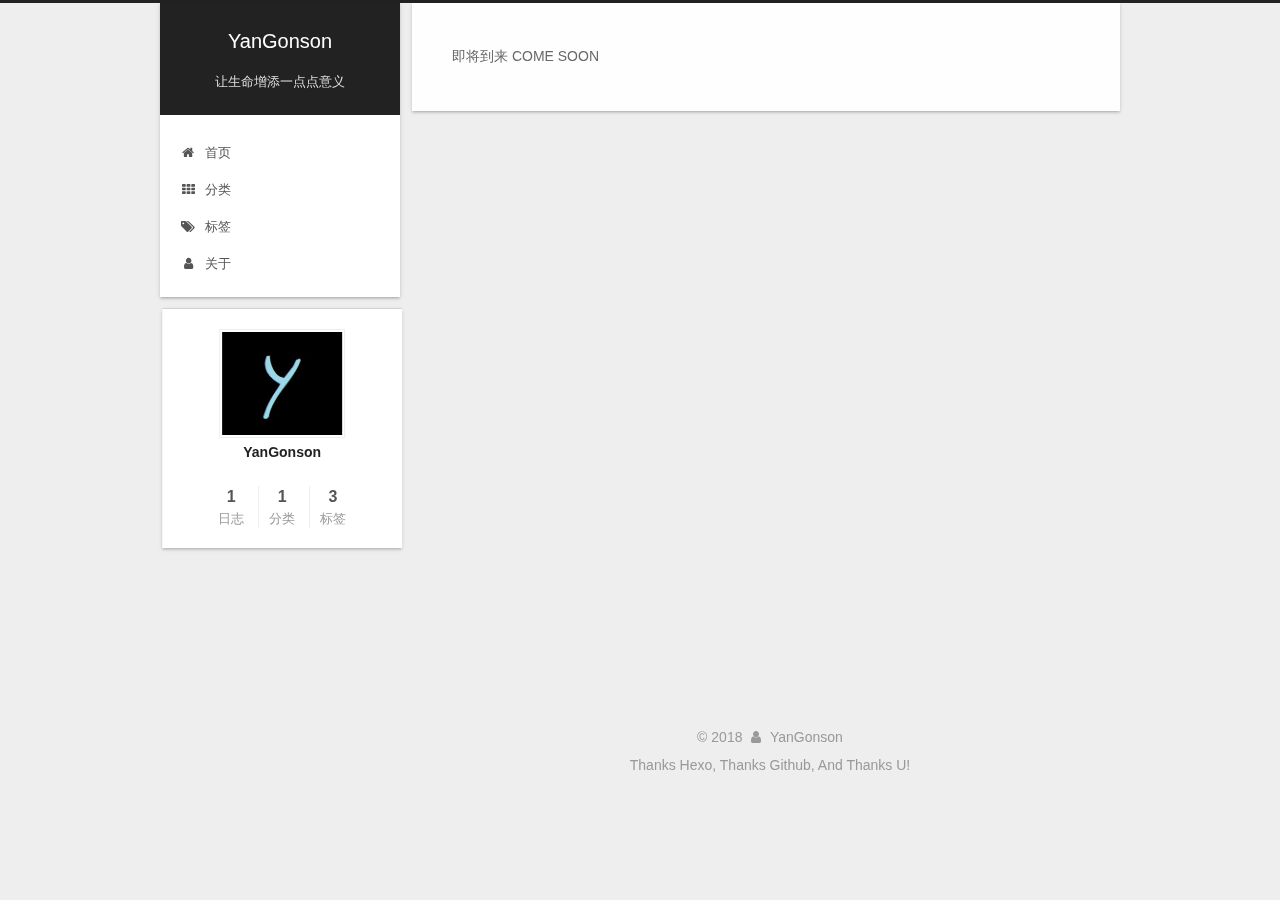
==== about/index.html @ 523d5c0e "Site updated: 2018-10-20 02:14:10" ====
<!DOCTYPE html>



  


<html class="theme-next gemini use-motion" lang="zh-Hans">
<head>
  <meta charset="UTF-8"/>
<meta http-equiv="X-UA-Compatible" content="IE=edge" />
<meta name="viewport" content="width=device-width, initial-scale=1, maximum-scale=1"/>
<meta name="theme-color" content="#222">









<meta http-equiv="Cache-Control" content="no-transform" />
<meta http-equiv="Cache-Control" content="no-siteapp" />
















  
  
  <link href="/lib/fancybox/source/jquery.fancybox.css?v=2.1.5" rel="stylesheet" type="text/css" />







<link href="/lib/font-awesome/css/font-awesome.min.css?v=4.6.2" rel="stylesheet" type="text/css" />

<link href="/css/main.css?v=5.1.4" rel="stylesheet" type="text/css" />


  <link rel="apple-touch-icon" sizes="180x180" href="/images/apple-touch-icon-next.png?v=5.1.4">


  <link rel="icon" type="image/png" sizes="32x32" href="/images/favicon-32x32-next.png?v=5.1.4">


  <link rel="icon" type="image/png" sizes="16x16" href="/images/favicon-16x16-next.png?v=5.1.4">


  <link rel="mask-icon" href="/images/logo.svg?v=5.1.4" color="#222">





  <meta name="keywords" content="GitHub, Gonson" />










<meta name="description" content="即将到来 COME SOON">
<meta name="keywords" content="java,elasticSearch,hadoop,redis">
<meta property="og:type" content="website">
<meta property="og:title" content="YanGonson">
<meta property="og:url" content="http://yangonson.github.io/about/index.html">
<meta property="og:site_name" content="YanGonson">
<meta property="og:description" content="即将到来 COME SOON">
<meta property="og:locale" content="zh-Hans">
<meta property="og:updated_time" content="2018-10-19T16:55:24.211Z">
<meta name="twitter:card" content="summary">
<meta name="twitter:title" content="YanGonson">
<meta name="twitter:description" content="即将到来 COME SOON">



<script type="text/javascript" id="hexo.configurations">
  var NexT = window.NexT || {};
  var CONFIG = {
    root: '/',
    scheme: 'Gemini',
    version: '5.1.4',
    sidebar: {"position":"left","display":"post","offset":12,"b2t":false,"scrollpercent":false,"onmobile":false},
    fancybox: true,
    tabs: true,
    motion: {"enable":true,"async":true,"transition":{"post_block":"fadeIn","post_header":"slideDownIn","post_body":"slideDownIn","coll_header":"slideLeftIn","sidebar":"bounceLeftIn"}},
    duoshuo: {
      userId: '0',
      author: '博主'
    },
    algolia: {
      applicationID: '',
      apiKey: '',
      indexName: '',
      hits: {"per_page":10},
      labels: {"input_placeholder":"Search for Posts","hits_empty":"We didn't find any results for the search: ${query}","hits_stats":"${hits} results found in ${time} ms"}
    }
  };
</script>



  <link rel="canonical" href="http://yangonson.github.io/about/"/>





  <title> | YanGonson</title>
  








</head>

<body itemscope itemtype="http://schema.org/WebPage" lang="zh-Hans">

  
  
    
  

  <div class="container sidebar-position-left page-post-detail">
    <div class="headband"></div>

    <header id="header" class="header" itemscope itemtype="http://schema.org/WPHeader">
      <div class="header-inner"><div class="site-brand-wrapper">
  <div class="site-meta ">
    

    <div class="custom-logo-site-title">
      <a href="/"  class="brand" rel="start">
        <span class="logo-line-before"><i></i></span>
        <span class="site-title">YanGonson</span>
        <span class="logo-line-after"><i></i></span>
      </a>
    </div>
      
        <p class="site-subtitle">让生命增添一点点意义</p>
      
  </div>

  <div class="site-nav-toggle">
    <button>
      <span class="btn-bar"></span>
      <span class="btn-bar"></span>
      <span class="btn-bar"></span>
    </button>
  </div>
</div>

<nav class="site-nav">
  

  
    <ul id="menu" class="menu">
      
        
        <li class="menu-item menu-item-home">
          <a href="/" rel="section">
            
              <i class="menu-item-icon fa fa-fw fa-home"></i> <br />
            
            首页
          </a>
        </li>
      
        
        <li class="menu-item menu-item-categories">
          <a href="/categories/" rel="section">
            
              <i class="menu-item-icon fa fa-fw fa-th"></i> <br />
            
            分类
          </a>
        </li>
      
        
        <li class="menu-item menu-item-tags">
          <a href="/tags/" rel="section">
            
              <i class="menu-item-icon fa fa-fw fa-tags"></i> <br />
            
            标签
          </a>
        </li>
      
        
        <li class="menu-item menu-item-about">
          <a href="/about/" rel="section">
            
              <i class="menu-item-icon fa fa-fw fa-user"></i> <br />
            
            关于
          </a>
        </li>
      

      
    </ul>
  

  
</nav>



 </div>
    </header>

    <main id="main" class="main">
      <div class="main-inner">
        <div class="content-wrap">
          <div id="content" class="content">
            

  <div id="posts" class="posts-expand">
    
    
    
    <div class="post-block page">
      <header class="post-header">

	<h1 class="post-title" itemprop="name headline"></h1>



</header>

      
      
      
      <div class="post-body">
        
        
          即将到来
COME SOON
        
      </div>
      
      
      
    </div>
    
    
    
  </div>


          </div>
          


          

  



        </div>
        
          
  
  <div class="sidebar-toggle">
    <div class="sidebar-toggle-line-wrap">
      <span class="sidebar-toggle-line sidebar-toggle-line-first"></span>
      <span class="sidebar-toggle-line sidebar-toggle-line-middle"></span>
      <span class="sidebar-toggle-line sidebar-toggle-line-last"></span>
    </div>
  </div>

  <aside id="sidebar" class="sidebar">
    
    <div class="sidebar-inner">

      

      

      <section class="site-overview-wrap sidebar-panel sidebar-panel-active">
        <div class="site-overview">
          <div class="site-author motion-element" itemprop="author" itemscope itemtype="http://schema.org/Person">
            
              <img class="site-author-image" itemprop="image"
                src="/images/touxiang.jpg"
                alt="YanGonson" />
            
              <p class="site-author-name" itemprop="name">YanGonson</p>
              <p class="site-description motion-element" itemprop="description"></p>
          </div>

          <nav class="site-state motion-element">

            
              <div class="site-state-item site-state-posts">
              
                <a href="/archives">
              
                  <span class="site-state-item-count">1</span>
                  <span class="site-state-item-name">日志</span>
                </a>
              </div>
            

            
              
              
              <div class="site-state-item site-state-categories">
                <a href="/categories/index.html">
                  <span class="site-state-item-count">1</span>
                  <span class="site-state-item-name">分类</span>
                </a>
              </div>
            

            
              
              
              <div class="site-state-item site-state-tags">
                <a href="/tags/index.html">
                  <span class="site-state-item-count">3</span>
                  <span class="site-state-item-name">标签</span>
                </a>
              </div>
            

          </nav>

          

          

          
          

          
          

          

        </div>
      </section>

      

      

    </div>
  </aside>


        
      </div>
    </main>

    <footer id="footer" class="footer">
      <div class="footer-inner">
        <div class="copyright">&copy; <span itemprop="copyrightYear">2018</span>
  <span class="with-love">
    <i class="fa fa-user"></i>
  </span>
  <span class="author" itemprop="copyrightHolder">YanGonson</span>

  
</div>


  <div class="powered-by">Thanks Hexo, Thanks Github, And Thanks U!</div>








        







        
      </div>
    </footer>

    
      <div class="back-to-top">
        <i class="fa fa-arrow-up"></i>
        
      </div>
    

    

  </div>

  

<script type="text/javascript">
  if (Object.prototype.toString.call(window.Promise) !== '[object Function]') {
    window.Promise = null;
  }
</script>









  












  
  
    <script type="text/javascript" src="/lib/jquery/index.js?v=2.1.3"></script>
  

  
  
    <script type="text/javascript" src="/lib/fastclick/lib/fastclick.min.js?v=1.0.6"></script>
  

  
  
    <script type="text/javascript" src="/lib/jquery_lazyload/jquery.lazyload.js?v=1.9.7"></script>
  

  
  
    <script type="text/javascript" src="/lib/velocity/velocity.min.js?v=1.2.1"></script>
  

  
  
    <script type="text/javascript" src="/lib/velocity/velocity.ui.min.js?v=1.2.1"></script>
  

  
  
    <script type="text/javascript" src="/lib/fancybox/source/jquery.fancybox.pack.js?v=2.1.5"></script>
  


  


  <script type="text/javascript" src="/js/src/utils.js?v=5.1.4"></script>

  <script type="text/javascript" src="/js/src/motion.js?v=5.1.4"></script>



  
  


  <script type="text/javascript" src="/js/src/affix.js?v=5.1.4"></script>

  <script type="text/javascript" src="/js/src/schemes/pisces.js?v=5.1.4"></script>



  
  <script type="text/javascript" src="/js/src/scrollspy.js?v=5.1.4"></script>
<script type="text/javascript" src="/js/src/post-details.js?v=5.1.4"></script>



  


  <script type="text/javascript" src="/js/src/bootstrap.js?v=5.1.4"></script>



  


  




	





  





  












  





  

  

  

  
  

  

  

  

  
  
  
   <script type="text/javascript" src="/js/src/dline.js"></script>
  
</body>
</html>
---- css/main.css ----
/* normalize.css v3.0.2 | MIT License | git.io/normalize */
html {
  font-family: sans-serif; /* 1 */
  -ms-text-size-adjust: 100%; /* 2 */
  -webkit-text-size-adjust: 100%; /* 2 */
}
body {
  margin: 0;
}
article,
aside,
details,
figcaption,
figure,
footer,
header,
hgroup,
main,
menu,
nav,
section,
summary {
  display: block;
}
audio,
canvas,
progress,
video {
  display: inline-block; /* 1 */
  vertical-align: baseline; /* 2 */
}
audio:not([controls]) {
  display: none;
  height: 0;
}
[hidden],
template {
  display: none;
}
a {
  background-color: transparent;
}
a:active,
a:hover {
  outline: 0;
}
abbr[title] {
  border-bottom: 1px dotted;
}
b,
strong {
  font-weight: bold;
}
dfn {
  font-style: italic;
}
h1 {
  font-size: 2em;
  margin: 0.67em 0;
}
mark {
  background: #ff0;
  color: #000;
}
small {
  font-size: 80%;
}
sub,
sup {
  font-size: 75%;
  line-height: 0;
  position: relative;
  vertical-align: baseline;
}
sup {
  top: -0.5em;
}
sub {
  bottom: -0.25em;
}
img {
  border: 0;
}
svg:not(:root) {
  overflow: hidden;
}
figure {
  margin: 1em 40px;
}
hr {
  -moz-box-sizing: content-box;
  box-sizing: content-box;
  height: 0;
}
pre {
  overflow: auto;
}
code,
kbd,
pre,
samp {
  font-family: monospace, monospace;
  font-size: 1em;
}
button,
input,
optgroup,
select,
textarea {
  color: inherit; /* 1 */
  font: inherit; /* 2 */
  margin: 0; /* 3 */
}
button {
  overflow: visible;
}
button,
select {
  text-transform: none;
}
button,
html input[type="button"],
input[type="reset"],
input[type="submit"] {
  -webkit-appearance: button; /* 2 */
  cursor: pointer; /* 3 */
}
button[disabled],
html input[disabled] {
  cursor: default;
}
button::-moz-focus-inner,
input::-moz-focus-inner {
  border: 0;
  padding: 0;
}
input {
  line-height: normal;
}
input[type="checkbox"],
input[type="radio"] {
  box-sizing: border-box; /* 1 */
  padding: 0; /* 2 */
}
input[type="number"]::-webkit-inner-spin-button,
input[type="number"]::-webkit-outer-spin-button {
  height: auto;
}
input[type="search"] {
  -webkit-appearance: textfield; /* 1 */
  -moz-box-sizing: content-box;
  -webkit-box-sizing: content-box; /* 2 */
  box-sizing: content-box;
}
input[type="search"]::-webkit-search-cancel-button,
input[type="search"]::-webkit-search-decoration {
  -webkit-appearance: none;
}
fieldset {
  border: 1px solid #c0c0c0;
  margin: 0 2px;
  padding: 0.35em 0.625em 0.75em;
}
legend {
  border: 0; /* 1 */
  padding: 0; /* 2 */
}
textarea {
  overflow: auto;
}
optgroup {
  font-weight: bold;
}
table {
  border-collapse: collapse;
  border-spacing: 0;
}
td,
th {
  padding: 0;
}
::selection {
  background: #262a30;
  color: #fff;
}
body {
  position: relative;
  font-family: 'Lato', "PingFang SC", "Microsoft YaHei", sans-serif;
  font-size: 14px;
  line-height: 2;
  color: #555;
  background: #eee;
}
@media (max-width: 767px) {
  body {
    padding-right: 0 !important;
  }
}
@media (min-width: 768px) and (max-width: 991px) {
  body {
    padding-right: 0 !important;
  }
}
@media (min-width: 1600px) {
  body {
    font-size: 16px;
  }
}
h1,
h2,
h3,
h4,
h5,
h6 {
  margin: 0;
  padding: 0;
  font-weight: bold;
  line-height: 1.5;
  font-family: 'Lato', "PingFang SC", "Microsoft YaHei", sans-serif;
}
h2,
h3,
h4,
h5,
h6 {
  margin: 20px 0 15px;
}
h1 {
  font-size: 22px;
}
@media (max-width: 767px) {
  h1 {
    font-size: 18px;
  }
}
h2 {
  font-size: 20px;
}
@media (max-width: 767px) {
  h2 {
    font-size: 16px;
  }
}
h3 {
  font-size: 18px;
}
@media (max-width: 767px) {
  h3 {
    font-size: 14px;
  }
}
h4 {
  font-size: 16px;
}
@media (max-width: 767px) {
  h4 {
    font-size: 12px;
  }
}
h5 {
  font-size: 14px;
}
@media (max-width: 767px) {
  h5 {
    font-size: 10px;
  }
}
h6 {
  font-size: 12px;
}
@media (max-width: 767px) {
  h6 {
    font-size: 8px;
  }
}
p {
  margin: 0 0 20px 0;
}
a {
  color: #555;
  text-decoration: none;
  outline: none;
  border-bottom: 1px solid #999;
  word-wrap: break-word;
}
a:hover {
  color: #222;
  border-bottom-color: #222;
}
blockquote {
  margin: 0;
  padding: 0;
}
img {
  display: block;
  margin: auto;
  max-width: 100%;
  height: auto;
}
hr {
  margin: 40px 0;
  height: 3px;
  border: none;
  background-color: #ddd;
  background-image: repeating-linear-gradient(-45deg, #fff, #fff 4px, transparent 4px, transparent 8px);
}
blockquote {
  padding: 0 15px;
  color: #666;
  border-left: 4px solid #ddd;
}
blockquote cite::before {
  content: "-";
  padding: 0 5px;
}
dt {
  font-weight: 700;
}
dd {
  margin: 0;
  padding: 0;
}
kbd {
  border: 1px solid #ccc;
  border-radius: 0.2em;
  box-shadow: 0.1em 0.1em 0.2em rgba(0,0,0,0.1);
  background-color: #f9f9f9;
  font-family: inherit;
  background-image: -webkit-linear-gradient(top, #eee, #fff, #eee);
  padding: 0.1em 0.3em;
  white-space: nowrap;
}
.text-left {
  text-align: left;
}
.text-center {
  text-align: center;
}
.text-right {
  text-align: right;
}
.text-justify {
  text-align: justify;
}
.text-nowrap {
  white-space: nowrap;
}
.text-lowercase {
  text-transform: lowercase;
}
.text-uppercase {
  text-transform: uppercase;
}
.text-capitalize {
  text-transform: capitalize;
}
.center-block {
  display: block;
  margin-left: auto;
  margin-right: auto;
}
.clearfix:before,
.clearfix:after {
  content: " ";
  display: table;
}
.clearfix:after {
  clear: both;
}
.pullquote {
  width: 45%;
}
.pullquote.left {
  float: left;
  margin-left: 5px;
  margin-right: 10px;
}
.pullquote.right {
  float: right;
  margin-left: 10px;
  margin-right: 5px;
}
.affix.affix.affix {
  position: fixed;
}
.translation {
  margin-top: -20px;
  font-size: 14px;
  color: #999;
}
.scrollbar-measure {
  width: 100px;
  height: 100px;
  overflow: scroll;
  position: absolute;
  top: -9999px;
}
.use-motion .motion-element {
  opacity: 0;
}
table {
  margin: 20px 0;
  width: 100%;
  border-collapse: collapse;
  border-spacing: 0;
  border: 1px solid #ddd;
  font-size: 14px;
  table-layout: fixed;
  word-wrap: break-all;
}
table>tbody>tr:nth-of-type(odd) {
  background-color: #f9f9f9;
}
table>tbody>tr:hover {
  background-color: #f5f5f5;
}
caption,
th,
td {
  padding: 8px;
  text-align: left;
  vertical-align: middle;
  font-weight: normal;
}
th,
td {
  border-bottom: 3px solid #ddd;
  border-right: 1px solid #eee;
}
th {
  padding-bottom: 10px;
  font-weight: 700;
}
td {
  border-bottom-width: 1px;
}
html,
body {
  height: 100%;
}
.container {
  position: relative;
  min-height: 100%;
}
.header-inner {
  margin: 0 auto;
  padding: 100px 0 70px;
  width: calc(100% - 252px);
}
@media (min-width: 1600px) {
  .container .header-inner {
    width: 900px;
  }
}
.main {
  padding-bottom: 150px;
}
.main-inner {
  margin: 0 auto;
  width: calc(100% - 252px);
}
@media (min-width: 1600px) {
  .container .main-inner {
    width: 900px;
  }
}
.footer {
  position: absolute;
  left: 0;
  bottom: 0;
  width: 100%;
  min-height: 50px;
}
.footer-inner {
  box-sizing: border-box;
  margin: 20px auto;
  width: calc(100% - 252px);
}
@media (min-width: 1600px) {
  .container .footer-inner {
    width: 900px;
  }
}
pre,
.highlight {
  overflow: auto;
  margin: 20px 0;
  padding: 0;
  font-size: 13px;
  color: #4d4d4c;
  background: #f7f7f7;
  line-height: 1.6;
}
pre,
code {
  font-family: consolas, Menlo, "PingFang SC", "Microsoft YaHei", monospace;
}
code {
  padding: 2px 4px;
  word-wrap: break-word;
  color: #555;
  background: #eee;
  border-radius: 3px;
  font-size: 13px;
}
pre {
  padding: 10px;
}
pre code {
  padding: 0;
  color: #4d4d4c;
  background: none;
  text-shadow: none;
}
.highlight {
  border-radius: 1px;
}
.highlight pre {
  border: none;
  margin: 0;
  padding: 10px 0;
}
.highlight table {
  margin: 0;
  width: auto;
  border: none;
}
.highlight td {
  border: none;
  padding: 0;
}
.highlight figcaption {
  font-size: 1em;
  color: #4d4d4c;
  line-height: 1em;
  margin-bottom: 1em;
}
.highlight figcaption:before,
.highlight figcaption:after {
  content: " ";
  display: table;
}
.highlight figcaption:after {
  clear: both;
}
.highlight figcaption a {
  float: right;
  color: #4d4d4c;
}
.highlight figcaption a:hover {
  border-bottom-color: #4d4d4c;
}
.highlight .gutter pre {
  padding-left: 10px;
  padding-right: 10px;
  color: #869194;
  text-align: right;
  background-color: #eff2f3;
}
.highlight .code pre {
  width: 100%;
  padding-left: 10px;
  padding-right: 10px;
  background-color: #f7f7f7;
}
.highlight .line {
  height: 20px;
}
.gutter {
  -webkit-user-select: none;
  -moz-user-select: none;
  -ms-user-select: none;
  user-select: none;
}
.gist table {
  width: auto;
}
.gist table td {
  border: none;
}
pre .deletion {
  background: #fdd;
}
pre .addition {
  background: #dfd;
}
pre .meta {
  color: #8959a8;
}
pre .comment {
  color: #8e908c;
}
pre .variable,
pre .attribute,
pre .tag,
pre .regexp,
pre .ruby .constant,
pre .xml .tag .title,
pre .xml .pi,
pre .xml .doctype,
pre .html .doctype,
pre .css .id,
pre .css .class,
pre .css .pseudo {
  color: #c82829;
}
pre .number,
pre .preprocessor,
pre .built_in,
pre .literal,
pre .params,
pre .constant,
pre .command {
  color: #f5871f;
}
pre .ruby .class .title,
pre .css .rules .attribute,
pre .string,
pre .value,
pre .inheritance,
pre .header,
pre .ruby .symbol,
pre .xml .cdata,
pre .special,
pre .number,
pre .formula {
  color: #718c00;
}
pre .title,
pre .css .hexcolor {
  color: #3e999f;
}
pre .function,
pre .python .decorator,
pre .python .title,
pre .ruby .function .title,
pre .ruby .title .keyword,
pre .perl .sub,
pre .javascript .title,
pre .coffeescript .title {
  color: #4271ae;
}
pre .keyword,
pre .javascript .function {
  color: #8959a8;
}
.full-image.full-image.full-image.full-image {
  border: none;
  max-width: 100%;
  width: auto;
  margin: 20px auto 25px;
}
@media (min-width: 992px) {
  .full-image.full-image.full-image.full-image {
    max-width: none;
    width: 118%;
    margin: 0 -9%;
  }
}
.blockquote-center,
.page-home .post-type-quote blockquote,
.page-post-detail .post-type-quote blockquote {
  position: relative;
  margin: 40px 0;
  padding: 0;
  border-left: none;
  text-align: center;
}
.blockquote-center::before,
.page-home .post-type-quote blockquote::before,
.page-post-detail .post-type-quote blockquote::before,
.blockquote-center::after,
.page-home .post-type-quote blockquote::after,
.page-post-detail .post-type-quote blockquote::after {
  position: absolute;
  content: ' ';
  display: block;
  width: 100%;
  height: 24px;
  opacity: 0.2;
  background-repeat: no-repeat;
  background-position: 0 -6px;
  background-size: 22px 22px;
}
.blockquote-center::before,
.page-home .post-type-quote blockquote::before,
.page-post-detail .post-type-quote blockquote::before {
  top: -20px;
  background-image: url("../images/quote-l.svg");
  border-top: 1px solid #ccc;
}
.blockquote-center::after,
.page-home .post-type-quote blockquote::after,
.page-post-detail .post-type-quote blockquote::after {
  bottom: -20px;
  background-image: url("../images/quote-r.svg");
  border-bottom: 1px solid #ccc;
  background-position: 100% 8px;
}
.blockquote-center p,
.page-home .post-type-quote blockquote p,
.page-post-detail .post-type-quote blockquote p,
.blockquote-center div,
.page-home .post-type-quote blockquote div,
.page-post-detail .post-type-quote blockquote div {
  text-align: center;
}
.post .post-body .group-picture img {
  box-sizing: border-box;
  padding: 0 3px;
  border: none;
}
.post .group-picture-row {
  overflow: hidden;
  margin-top: 6px;
}
.post .group-picture-row:first-child {
  margin-top: 0;
}
.post .group-picture-column {
  float: left;
}
.page-post-detail .post-body .group-picture-column {
  float: none;
  margin-top: 10px;
  width: auto !important;
}
.page-post-detail .post-body .group-picture-column img {
  margin: 0 auto;
}
.page-archive .group-picture-container {
  overflow: hidden;
}
.page-archive .group-picture-row {
  float: left;
}
.page-archive .group-picture-row:first-child {
  margin-top: 6px;
}
.page-archive .group-picture-column {
  max-width: 150px;
  max-height: 150px;
}
.post-body .note {
  position: relative;
  padding: 15px;
  margin-bottom: 20px;
  border: 1px solid #eee;
  border-left-width: 5px;
  border-radius: 3px;
}
.post-body .note h2,
.post-body .note h3,
.post-body .note h4,
.post-body .note h5,
.post-body .note h6 {
  margin-top: 0;
  margin-bottom: 0;
  border-bottom: initial;
  padding-top: 0 !important;
}
.post-body .note p:first-child,
.post-body .note ul:first-child,
.post-body .note ol:first-child,
.post-body .note table:first-child,
.post-body .note pre:first-child,
.post-body .note blockquote:first-child {
  margin-top: 0;
}
.post-body .note p:last-child,
.post-body .note ul:last-child,
.post-body .note ol:last-child,
.post-body .note table:last-child,
.post-body .note pre:last-child,
.post-body .note blockquote:last-child {
  margin-bottom: 0;
}
.post-body .note.default {
  border-left-color: #777;
}
.post-body .note.default h2,
.post-body .note.default h3,
.post-body .note.default h4,
.post-body .note.default h5,
.post-body .note.default h6 {
  color: #777;
}
.post-body .note.primary {
  border-left-color: #6f42c1;
}
.post-body .note.primary h2,
.post-body .note.primary h3,
.post-body .note.primary h4,
.post-body .note.primary h5,
.post-body .note.primary h6 {
  color: #6f42c1;
}
.post-body .note.info {
  border-left-color: #428bca;
}
.post-body .note.info h2,
.post-body .note.info h3,
.post-body .note.info h4,
.post-body .note.info h5,
.post-body .note.info h6 {
  color: #428bca;
}
.post-body .note.success {
  border-left-color: #5cb85c;
}
.post-body .note.success h2,
.post-body .note.success h3,
.post-body .note.success h4,
.post-body .note.success h5,
.post-body .note.success h6 {
  color: #5cb85c;
}
.post-body .note.warning {
  border-left-color: #f0ad4e;
}
.post-body .note.warning h2,
.post-body .note.warning h3,
.post-body .note.warning h4,
.post-body .note.warning h5,
.post-body .note.warning h6 {
  color: #f0ad4e;
}
.post-body .note.danger {
  border-left-color: #d9534f;
}
.post-body .note.danger h2,
.post-body .note.danger h3,
.post-body .note.danger h4,
.post-body .note.danger h5,
.post-body .note.danger h6 {
  color: #d9534f;
}
.post-body .label {
  display: inline;
  padding: 0 2px;
  white-space: nowrap;
}
.post-body .label.default {
  background-color: #f0f0f0;
}
.post-body .label.primary {
  background-color: #efe6f7;
}
.post-body .label.info {
  background-color: #e5f2f8;
}
.post-body .label.success {
  background-color: #e7f4e9;
}
.post-body .label.warning {
  background-color: #fcf6e1;
}
.post-body .label.danger {
  background-color: #fae8eb;
}
.post-body .tabs {
  position: relative;
  display: block;
  margin-bottom: 20px;
  padding-top: 10px;
}
.post-body .tabs ul.nav-tabs {
  margin: 0;
  padding: 0;
  display: flex;
  margin-bottom: -1px;
}
@media (max-width: 413px) {
  .post-body .tabs ul.nav-tabs {
    display: block;
    margin-bottom: 5px;
  }
}
.post-body .tabs ul.nav-tabs li.tab {
  list-style-type: none !important;
  margin: 0 0.25em 0 0;
  border-top: 3px solid transparent;
  border-left: 1px solid transparent;
  border-right: 1px solid transparent;
}
@media (max-width: 413px) {
  .post-body .tabs ul.nav-tabs li.tab {
    margin: initial;
    border-top: 1px solid transparent;
    border-left: 3px solid transparent;
    border-right: 1px solid transparent;
    border-bottom: 1px solid transparent;
  }
}
.post-body .tabs ul.nav-tabs li.tab a {
  outline: 0;
  border-bottom: initial;
  display: block;
  line-height: 1.8em;
  padding: 0.25em 0.75em;
  transition-duration: 0.2s;
  transition-timing-function: ease-out;
  transition-delay: 0s;
}
.post-body .tabs ul.nav-tabs li.tab a i {
  width: 1.285714285714286em;
}
.post-body .tabs ul.nav-tabs li.tab.active {
  border-top: 3px solid #fc6423;
  border-left: 1px solid #ddd;
  border-right: 1px solid #ddd;
  background-color: #fff;
}
@media (max-width: 413px) {
  .post-body .tabs ul.nav-tabs li.tab.active {
    border-top: 1px solid #ddd;
    border-left: 3px solid #fc6423;
    border-right: 1px solid #ddd;
    border-bottom: 1px solid #ddd;
  }
}
.post-body .tabs ul.nav-tabs li.tab.active a {
  cursor: default;
  color: #555;
}
.post-body .tabs .tab-content {
  background-color: #fff;
}
.post-body .tabs .tab-content .tab-pane {
  border: 1px solid #ddd;
  padding: 20px 20px 0 20px;
}
.post-body .tabs .tab-content .tab-pane:not(.active) {
  display: none !important;
}
.post-body .tabs .tab-content .tab-pane.active {
  display: block !important;
}
.btn {
  display: inline-block;
  padding: 0 20px;
  font-size: 14px;
  color: #555;
  background: #fff;
  border: 2px solid #555;
  text-decoration: none;
  border-radius: 2px;
  transition-property: background-color;
  transition-duration: 0.2s;
  transition-timing-function: ease-in-out;
  transition-delay: 0s;
  line-height: 2;
}
.btn:hover {
  border-color: #222;
  color: #fff;
  background: #222;
}
.btn +.btn {
  margin: 0 0 8px 8px;
}
.btn .fa-fw {
  width: 1.285714285714286em;
  text-align: left;
}
.btn-bar {
  display: block;
  width: 22px;
  height: 2px;
  background: #555;
  border-radius: 1px;
}
.btn-bar+.btn-bar {
  margin-top: 4px;
}
.pagination {
  margin: 120px 0 40px;
  text-align: center;
  border-top: 1px solid #eee;
}
.page-number-basic,
.pagination .prev,
.pagination .next,
.pagination .page-number,
.pagination .space {
  display: inline-block;
  position: relative;
  top: -1px;
  margin: 0 10px;
  padding: 0 11px;
}
@media (max-width: 767px) {
  .page-number-basic,
  .pagination .prev,
  .pagination .next,
  .pagination .page-number,
  .pagination .space {
    margin: 0 5px;
  }
}
.pagination .prev,
.pagination .next,
.pagination .page-number {
  border-bottom: 0;
  border-top: 1px solid #eee;
  transition-property: border-color;
  transition-duration: 0.2s;
  transition-timing-function: ease-in-out;
  transition-delay: 0s;
}
.pagination .prev:hover,
.pagination .next:hover,
.pagination .page-number:hover {
  border-top-color: #222;
}
.pagination .space {
  padding: 0;
  margin: 0;
}
.pagination .prev {
  margin-left: 0;
}
.pagination .next {
  margin-right: 0;
}
.pagination .page-number.current {
  color: #fff;
  background: #ccc;
  border-top-color: #ccc;
}
@media (max-width: 767px) {
  .pagination {
    border-top: none;
  }
  .pagination .prev,
  .pagination .next,
  .pagination .page-number {
    margin-bottom: 10px;
    border-top: 0;
    border-bottom: 1px solid #eee;
    padding: 0 10px;
  }
  .pagination .prev:hover,
  .pagination .next:hover,
  .pagination .page-number:hover {
    border-bottom-color: #222;
  }
}
.comments {
  margin: 60px 20px 0;
}
.tag-cloud {
  text-align: center;
}
.tag-cloud a {
  display: inline-block;
  margin: 10px;
}
.back-to-top {
  box-sizing: border-box;
  position: fixed;
  bottom: -100px;
  right: 30px;
  z-index: 1050;
  padding: 0 6px;
  width: 24px;
  background: #222;
  font-size: 12px;
  opacity: 0.6;
  color: #fff;
  cursor: pointer;
  text-align: center;
  -webkit-transform: translateZ(0);
  transition-property: bottom;
  transition-duration: 0.2s;
  transition-timing-function: ease-in-out;
  transition-delay: 0s;
}
@media (min-width: 768px) and (max-width: 991px) {
  .back-to-top {
    display: none !important;
  }
}
@media (max-width: 767px) {
  .back-to-top {
    display: none !important;
  }
}
.back-to-top.back-to-top-on {
  bottom: 30px;
}
.header {
  background: transparent;
}
.header-inner {
  position: relative;
}
.headband {
  height: 3px;
  background: #222;
}
.site-meta {
  margin: 0;
  text-align: center;
}
@media (max-width: 767px) {
  .site-meta {
    text-align: center;
  }
}
.brand {
  position: relative;
  display: inline-block;
  padding: 0 40px;
  color: #fff;
  background: #222;
  border-bottom: none;
}
.brand:hover {
  color: #fff;
}
.logo {
  display: inline-block;
  margin-right: 5px;
  line-height: 36px;
  vertical-align: top;
}
.site-title {
  display: inline-block;
  vertical-align: top;
  line-height: 36px;
  font-size: 20px;
  font-weight: normal;
  font-family: 'Lato', "PingFang SC", "Microsoft YaHei", sans-serif;
}
.site-subtitle {
  margin-top: 10px;
  font-size: 13px;
  color: #ddd;
}
.use-motion .brand {
  opacity: 0;
}
.use-motion .logo,
.use-motion .site-title,
.use-motion .site-subtitle {
  opacity: 0;
  position: relative;
  top: -10px;
}
.site-nav-toggle {
  display: none;
  position: absolute;
  top: 10px;
  left: 10px;
}
@media (max-width: 767px) {
  .site-nav-toggle {
    display: block;
  }
}
.site-nav-toggle button {
  margin-top: 2px;
  padding: 9px 10px;
  background: transparent;
  border: none;
}
@media (max-width: 767px) {
  .site-nav {
    display: none;
    margin: 0 -10px;
    padding: 0 10px;
    clear: both;
    border-top: 1px solid #ddd;
  }
}
@media (min-width: 768px) and (max-width: 991px) {
  .site-nav {
    display: block !important;
  }
}
@media (min-width: 992px) {
  .site-nav {
    display: block !important;
  }
}
.menu {
  margin-top: 20px;
  padding-left: 0;
  text-align: center;
}
.menu .menu-item {
  display: inline-block;
  margin: 0 10px;
  list-style: none;
}
@media screen and (max-width: 767px) {
  .menu .menu-item {
    margin-top: 10px;
  }
}
.menu .menu-item a {
  display: block;
  font-size: 13px;
  line-height: inherit;
  border-bottom: 1px solid transparent;
  transition-property: border-color;
  transition-duration: 0.2s;
  transition-timing-function: ease-in-out;
  transition-delay: 0s;
}
.menu .menu-item a:hover,
.menu-item-active a {
  border-bottom-color: #222;
}
.menu .menu-item .fa {
  margin-right: 5px;
}
.use-motion .menu-item {
  opacity: 0;
}
.post-body {
  font-family: 'Lato', "PingFang SC", "Microsoft YaHei", sans-serif;
}
@media (max-width: 767px) {
  .post-body {
    word-break: break-word;
  }
}
.post-body .fancybox img {
  display: block !important;
  margin: 0 auto;
  cursor: pointer;
  cursor: zoom-in;
  cursor: -webkit-zoom-in;
}
.post-body .image-caption,
.post-body .figure .caption {
  margin: -20px auto 15px;
  text-align: center;
  font-size: 14px;
  color: #999;
  font-weight: bold;
  line-height: 1;
}
.post-sticky-flag {
  display: inline-block;
  font-size: 16px;
  -ms-transform: rotate(30deg);
  -webkit-transform: rotate(30deg);
  -moz-transform: rotate(30deg);
  -ms-transform: rotate(30deg);
  -o-transform: rotate(30deg);
  transform: rotate(30deg);
}
.use-motion .post-block,
.use-motion .pagination,
.use-motion .comments {
  opacity: 0;
}
.use-motion .post-header {
  opacity: 0;
}
.use-motion .post-body {
  opacity: 0;
}
.use-motion .collection-title {
  opacity: 0;
}
.posts-expand {
  padding-top: 40px;
}
@media (max-width: 767px) {
  .posts-expand {
    margin: 0 20px;
  }
  .post-body pre .gutter pre {
    padding-right: 10px;
  }
  .post-body .highlight {
    margin-left: 0px;
    margin-right: 0px;
    padding: 0;
  }
  .post-body .highlight .gutter pre {
    padding-right: 10px;
  }
}
@media (min-width: 992px) {
  .posts-expand .post-body {
    text-align: justify;
  }
}
.posts-expand .post-body h2,
.posts-expand .post-body h3,
.posts-expand .post-body h4,
.posts-expand .post-body h5,
.posts-expand .post-body h6 {
  padding-top: 10px;
}
.posts-expand .post-body h2 .header-anchor,
.posts-expand .post-body h3 .header-anchor,
.posts-expand .post-body h4 .header-anchor,
.posts-expand .post-body h5 .header-anchor,
.posts-expand .post-body h6 .header-anchor {
  float: right;
  margin-left: 10px;
  color: #ccc;
  border-bottom-style: none;
  visibility: hidden;
}
.posts-expand .post-body h2 .header-anchor:hover,
.posts-expand .post-body h3 .header-anchor:hover,
.posts-expand .post-body h4 .header-anchor:hover,
.posts-expand .post-body h5 .header-anchor:hover,
.posts-expand .post-body h6 .header-anchor:hover {
  color: inherit;
}
.posts-expand .post-body h2:hover .header-anchor,
.posts-expand .post-body h3:hover .header-anchor,
.posts-expand .post-body h4:hover .header-anchor,
.posts-expand .post-body h5:hover .header-anchor,
.posts-expand .post-body h6:hover .header-anchor {
  visibility: visible;
}
.posts-expand .post-body ul li {
  list-style: circle;
}
.posts-expand .post-body img {
  box-sizing: border-box;
  margin: auto;
  padding: 3px;
  border: 1px solid #ddd;
}
.posts-expand .post-body .fancybox img {
  margin: 0 auto 25px;
}
@media (max-width: 767px) {
  .posts-collapse {
    margin: 0 20px;
  }
  .posts-collapse .post-title,
  .posts-collapse .post-meta {
    display: block;
    width: auto;
    text-align: left;
  }
}
.posts-collapse {
  position: relative;
  z-index: 1010;
  margin-left: 55px;
}
.posts-collapse::after {
  content: " ";
  position: absolute;
  top: 20px;
  left: 0;
  margin-left: -2px;
  width: 4px;
  height: 100%;
  background: #f5f5f5;
  z-index: -1;
}
@media (max-width: 767px) {
  .posts-collapse {
    margin: 0 20px;
  }
}
.posts-collapse .collection-title {
  position: relative;
  margin: 60px 0;
}
.posts-collapse .collection-title h1,
.posts-collapse .collection-title h2 {
  margin-left: 20px;
}
.posts-collapse .collection-title small {
  color: #bbb;
  margin-left: 5px;
}
.posts-collapse .collection-title::before {
  content: " ";
  position: absolute;
  left: 0;
  top: 50%;
  margin-left: -4px;
  margin-top: -4px;
  width: 8px;
  height: 8px;
  background: #bbb;
  border-radius: 50%;
}
.posts-collapse .post {
  margin: 30px 0;
}
.posts-collapse .post-header {
  position: relative;
  transition-duration: 0.2s;
  transition-timing-function: ease-in-out;
  transition-delay: 0s;
  transition-property: border;
  border-bottom: 1px dashed #ccc;
}
.posts-collapse .post-header::before {
  content: " ";
  position: absolute;
  left: 0;
  top: 12px;
  width: 6px;
  height: 6px;
  margin-left: -4px;
  background: #bbb;
  border-radius: 50%;
  border: 1px solid #fff;
  transition-duration: 0.2s;
  transition-timing-function: ease-in-out;
  transition-delay: 0s;
  transition-property: background;
}
.posts-collapse .post-header:hover {
  border-bottom-color: #666;
}
.posts-collapse .post-header:hover::before {
  background: #222;
}
.posts-collapse .post-meta {
  position: absolute;
  font-size: 12px;
  left: 20px;
  top: 5px;
}
.posts-collapse .post-comments-count {
  display: none;
}
.posts-collapse .post-title {
  margin-left: 60px;
  font-size: 16px;
  font-weight: normal;
  line-height: inherit;
}
.posts-collapse .post-title::after {
  margin-left: 3px;
  opacity: 0.6;
}
.posts-collapse .post-title a {
  color: #666;
  border-bottom: none;
}
.page-home .post-type-quote .post-header,
.page-post-detail .post-type-quote .post-header,
.page-home .post-type-quote .post-tags,
.page-post-detail .post-type-quote .post-tags {
  display: none;
}
.posts-expand .post-title {
  text-align: center;
  word-break: break-word;
  font-weight: 400;
}
.posts-expand .post-title-link {
  display: inline-block;
  position: relative;
  color: #555;
  border-bottom: none;
  line-height: 1.2;
  vertical-align: top;
}
.posts-expand .post-title-link::before {
  content: "";
  position: absolute;
  width: 100%;
  height: 2px;
  bottom: 0;
  left: 0;
  background-color: #000;
  visibility: hidden;
  -webkit-transform: scaleX(0);
  -moz-transform: scaleX(0);
  -ms-transform: scaleX(0);
  -o-transform: scaleX(0);
  transform: scaleX(0);
  transition-duration: 0.2s;
  transition-timing-function: ease-in-out;
  transition-delay: 0s;
}
.posts-expand .post-title-link:hover::before {
  visibility: visible;
  -webkit-transform: scaleX(1);
  -moz-transform: scaleX(1);
  -ms-transform: scaleX(1);
  -o-transform: scaleX(1);
  transform: scaleX(1);
}
.posts-expand .post-title-link .fa {
  font-size: 16px;
}
.posts-expand .post-meta {
  margin: 3px 0 60px 0;
  color: #999;
  font-family: 'Lato', "PingFang SC", "Microsoft YaHei", sans-serif;
  font-size: 12px;
  text-align: center;
}
.posts-expand .post-meta .post-category-list {
  display: inline-block;
  margin: 0;
  padding: 3px;
}
.posts-expand .post-meta .post-category-list-link {
  color: #999;
}
.posts-expand .post-meta .post-description {
  font-size: 14px;
  margin-top: 2px;
}
.post-meta-divider {
  margin: 0 0.5em;
}
.post-meta-item-icon {
  margin-right: 3px;
}
@media (min-width: 768px) and (max-width: 991px) {
  .post-meta-item-icon {
    display: inline-block;
  }
}
@media (max-width: 767px) {
  .post-meta-item-icon {
    display: inline-block;
  }
}
@media (min-width: 768px) and (max-width: 991px) {
  .post-meta-item-text {
    display: none;
  }
}
@media (max-width: 767px) {
  .post-meta-item-text {
    display: none;
  }
}
@media (max-width: 767px) {
  .posts-expand .post-comments-count {
    display: none;
  }
}
.post-button {
  margin-top: 40px;
}
.posts-expand .post-tags {
  margin-top: 40px;
  text-align: center;
}
.posts-expand .post-tags a {
  display: inline-block;
  margin-right: 10px;
  font-size: 13px;
}
.post-nav {
  display: table;
  margin-top: 15px;
  width: 100%;
  border-top: 1px solid #eee;
}
.post-nav-divider {
  display: table-cell;
  width: 10%;
}
.post-nav-item {
  display: table-cell;
  padding: 10px 0 0 0;
  width: 45%;
  vertical-align: top;
}
.post-nav-item a {
  position: relative;
  display: block;
  line-height: 25px;
  font-size: 14px;
  color: #555;
  border-bottom: none;
}
.post-nav-item a:hover {
  color: #222;
  border-bottom: none;
}
.post-nav-item a:active {
  top: 2px;
}
.post-nav-item .fa {
  position: absolute;
  top: 8px;
  left: 0;
  font-size: 12px;
}
.post-nav-next a {
  padding-left: 15px;
}
.post-nav-prev {
  text-align: right;
}
.post-nav-prev a {
  padding-right: 15px;
}
.post-nav-prev .fa {
  right: 0;
  left: auto;
}
.posts-expand .post-eof {
  display: block;
  margin: 80px auto 60px;
  width: 8%;
  height: 1px;
  background: #ccc;
  text-align: center;
}
.post:last-child .post-eof.post-eof.post-eof {
  display: none;
}
.post-gallery {
  display: table;
  table-layout: fixed;
  width: 100%;
  border-collapse: separate;
}
.post-gallery-row {
  display: table-row;
}
.post-gallery .post-gallery-img {
  display: table-cell;
  text-align: center;
  vertical-align: middle;
  border: none;
}
.post-gallery .post-gallery-img img {
  max-width: 100%;
  max-height: 100%;
  border: none;
}
.fancybox-close,
.fancybox-close:hover {
  border: none;
}
#rewardButton {
  cursor: pointer;
  border: 0;
  outline: 0;
  border-radius: 5px;
  padding: 0;
  margin: 0;
  letter-spacing: normal;
  text-transform: none;
  text-indent: 0px;
  text-shadow: none;
}
#rewardButton span {
  display: inline-block;
  width: 80px;
  height: 35px;
  border-radius: 5px;
  color: #fff;
  font-weight: 400;
  font-style: normal;
  font-variant: normal;
  font-stretch: normal;
  font-size: 18px;
  font-family: "Microsoft Yahei";
  background: #f44336;
}
#rewardButton span:hover {
  background: #f7877f;
}
#QR {
  padding-top: 20px;
}
#QR a {
  border: 0;
}
#QR img {
  width: 180px;
  max-width: 100%;
  display: inline-block;
  margin: 0.8em 2em 0 2em;
}
#wechat:hover p {
  animation: roll 0.1s infinite linear;
  -webkit-animation: roll 0.1s infinite linear;
  -moz-animation: roll 0.1s infinite linear;
}
#alipay:hover p {
  animation: roll 0.1s infinite linear;
  -webkit-animation: roll 0.1s infinite linear;
  -moz-animation: roll 0.1s infinite linear;
}
#bitcoin:hover p {
  animation: roll 0.1s infinite linear;
  -webkit-animation: roll 0.1s infinite linear;
  -moz-animation: roll 0.1s infinite linear;
}
@-moz-keyframes roll {
  from {
    -webkit-transform: rotateZ(30deg);
    -moz-transform: rotateZ(30deg);
    -ms-transform: rotateZ(30deg);
    -o-transform: rotateZ(30deg);
    transform: rotateZ(30deg);
  }
  to {
    -webkit-transform: rotateZ(-30deg);
    -moz-transform: rotateZ(-30deg);
    -ms-transform: rotateZ(-30deg);
    -o-transform: rotateZ(-30deg);
    transform: rotateZ(-30deg);
  }
}
@-webkit-keyframes roll {
  from {
    -webkit-transform: rotateZ(30deg);
    -moz-transform: rotateZ(30deg);
    -ms-transform: rotateZ(30deg);
    -o-transform: rotateZ(30deg);
    transform: rotateZ(30deg);
  }
  to {
    -webkit-transform: rotateZ(-30deg);
    -moz-transform: rotateZ(-30deg);
    -ms-transform: rotateZ(-30deg);
    -o-transform: rotateZ(-30deg);
    transform: rotateZ(-30deg);
  }
}
@-o-keyframes roll {
  from {
    -webkit-transform: rotateZ(30deg);
    -moz-transform: rotateZ(30deg);
    -ms-transform: rotateZ(30deg);
    -o-transform: rotateZ(30deg);
    transform: rotateZ(30deg);
  }
  to {
    -webkit-transform: rotateZ(-30deg);
    -moz-transform: rotateZ(-30deg);
    -ms-transform: rotateZ(-30deg);
    -o-transform: rotateZ(-30deg);
    transform: rotateZ(-30deg);
  }
}
@keyframes roll {
  from {
    -webkit-transform: rotateZ(30deg);
    -moz-transform: rotateZ(30deg);
    -ms-transform: rotateZ(30deg);
    -o-transform: rotateZ(30deg);
    transform: rotateZ(30deg);
  }
  to {
    -webkit-transform: rotateZ(-30deg);
    -moz-transform: rotateZ(-30deg);
    -ms-transform: rotateZ(-30deg);
    -o-transform: rotateZ(-30deg);
    transform: rotateZ(-30deg);
  }
}
.rtl.post-body p,
.rtl.post-body a,
.rtl.post-body h1,
.rtl.post-body h2,
.rtl.post-body h3,
.rtl.post-body h4,
.rtl.post-body h5,
.rtl.post-body h6,
.rtl.post-body li,
.rtl.post-body ul,
.rtl.post-body ol {
  direction: rtl;
  font-family: UKIJ Ekran;
}
.rtl.post-title {
  font-family: UKIJ Ekran;
}
.sidebar {
  position: fixed;
  right: 0;
  top: 0;
  bottom: 0;
  width: 0;
  z-index: 1040;
  box-shadow: inset 0 2px 6px #000;
  background: #222;
  -webkit-transform: translateZ(0);
}
.sidebar a {
  color: #999;
  border-bottom-color: #555;
}
.sidebar a:hover {
  color: #eee;
}
@media (min-width: 768px) and (max-width: 991px) {
  .sidebar {
    display: none !important;
  }
}
@media (max-width: 767px) {
  .sidebar {
    display: none !important;
  }
}
.sidebar-inner {
  position: relative;
  padding: 20px 10px;
  color: #999;
  text-align: center;
}
.site-overview-wrap {
  overflow: hidden;
}
.site-overview {
  overflow-y: auto;
  overflow-x: hidden;
}
.sidebar-toggle {
  position: fixed;
  right: 30px;
  bottom: 45px;
  width: 14px;
  height: 14px;
  padding: 5px;
  background: #222;
  line-height: 0;
  z-index: 1050;
  cursor: pointer;
  -webkit-transform: translateZ(0);
}
@media (min-width: 768px) and (max-width: 991px) {
  .sidebar-toggle {
    display: none !important;
  }
}
@media (max-width: 767px) {
  .sidebar-toggle {
    display: none !important;
  }
}
.sidebar-toggle-line {
  position: relative;
  display: inline-block;
  vertical-align: top;
  height: 2px;
  width: 100%;
  background: #fff;
  margin-top: 3px;
}
.sidebar-toggle-line:first-child {
  margin-top: 0;
}
.site-author-image {
  display: block;
  margin: 0 auto;
  padding: 2px;
  max-width: 120px;
  height: auto;
  border: 1px solid #eee;
}
.site-author-name {
  margin: 0;
  text-align: center;
  color: #222;
  font-weight: 600;
}
.site-description {
  margin-top: 0;
  text-align: center;
  font-size: 13px;
  color: #999;
}
.site-state {
  overflow: hidden;
  line-height: 1.4;
  white-space: nowrap;
  text-align: center;
}
.site-state-item {
  display: inline-block;
  padding: 0 15px;
  border-left: 1px solid #eee;
}
.site-state-item:first-child {
  border-left: none;
}
.site-state-item a {
  border-bottom: none;
}
.site-state-item-count {
  display: block;
  text-align: center;
  color: inherit;
  font-weight: 600;
  font-size: 16px;
}
.site-state-item-name {
  font-size: 13px;
  color: #999;
}
.feed-link {
  margin-top: 20px;
}
.feed-link a {
  display: inline-block;
  padding: 0 15px;
  color: #fc6423;
  border: 1px solid #fc6423;
  border-radius: 4px;
}
.feed-link a i {
  color: #fc6423;
  font-size: 14px;
}
.feed-link a:hover {
  color: #fff;
  background: #fc6423;
}
.feed-link a:hover i {
  color: #fff;
}
.links-of-author {
  margin-top: 20px;
}
.links-of-author a {
  display: inline-block;
  vertical-align: middle;
  margin-right: 10px;
  margin-bottom: 10px;
  border-bottom-color: #555;
  font-size: 13px;
}
.links-of-author a:before {
  display: inline-block;
  vertical-align: middle;
  margin-right: 3px;
  content: " ";
  width: 4px;
  height: 4px;
  border-radius: 50%;
  background: #d7ff90;
}
.links-of-blogroll {
  font-size: 13px;
}
.links-of-blogroll-title {
  margin-top: 20px;
  font-size: 14px;
  font-weight: 600;
}
.links-of-blogroll-list {
  margin: 0;
  padding: 0;
  list-style: none;
}
.links-of-blogroll-item {
  padding: 2px 10px;
}
.links-of-blogroll-item a {
  max-width: 280px;
  box-sizing: border-box;
  display: inline-block;
  overflow: hidden;
  white-space: nowrap;
  text-overflow: ellipsis;
}
.sidebar-nav {
  margin: 0 0 20px;
  padding-left: 0;
}
.sidebar-nav li {
  display: inline-block;
  cursor: pointer;
  border-bottom: 1px solid transparent;
  font-size: 14px;
  color: #555;
}
.sidebar-nav li:hover {
  color: #fc6423;
}
.page-post-detail .sidebar-nav-toc {
  padding: 0 5px;
}
.page-post-detail .sidebar-nav-overview {
  margin-left: 10px;
}
.sidebar-nav .sidebar-nav-active {
  color: #fc6423;
  border-bottom-color: #fc6423;
}
.sidebar-nav .sidebar-nav-active:hover {
  color: #fc6423;
}
.sidebar-panel {
  display: none;
}
.sidebar-panel-active {
  display: block;
}
.post-toc-empty {
  font-size: 14px;
  color: #666;
}
.post-toc-wrap {
  overflow: hidden;
}
.post-toc {
  overflow: auto;
}
.post-toc ol {
  margin: 0;
  padding: 0 2px 5px 10px;
  text-align: left;
  list-style: none;
  font-size: 14px;
}
.post-toc ol > ol {
  padding-left: 0;
}
.post-toc ol a {
  transition-duration: 0.2s;
  transition-timing-function: ease-in-out;
  transition-delay: 0s;
  transition-property: all;
  color: #666;
  border-bottom-color: #ccc;
}
.post-toc ol a:hover {
  color: #000;
  border-bottom-color: #000;
}
.post-toc .nav-item {
  overflow: hidden;
  text-overflow: ellipsis;
  text-align: justify;
  white-space: nowrap;
  line-height: 1.8;
}
.post-toc .nav .nav-child {
  display: none;
}
.post-toc .nav .active > .nav-child {
  display: block;
}
.post-toc .nav .active-current > .nav-child {
  display: block;
}
.post-toc .nav .active-current > .nav-child > .nav-item {
  display: block;
}
.post-toc .nav .active > a {
  color: #fc6423;
  border-bottom-color: #fc6423;
}
.post-toc .nav .active-current > a {
  color: #fc6423;
}
.post-toc .nav .active-current > a:hover {
  color: #fc6423;
}
.footer {
  font-size: 14px;
  color: #999;
}
.footer img {
  border: none;
}
.footer-inner {
  text-align: center;
}
.with-love {
  display: inline-block;
  margin: 0 5px;
}
.powered-by,
.theme-info {
  display: inline-block;
}
.cc-license {
  margin-top: 10px;
  text-align: center;
}
.cc-license .cc-opacity {
  opacity: 0.7;
  border-bottom: none;
}
.cc-license .cc-opacity:hover {
  opacity: 0.9;
}
.cc-license img {
  display: inline-block;
}
.theme-next #ds-thread #ds-reset {
  color: #555;
}
.theme-next #ds-thread #ds-reset .ds-replybox {
  margin-bottom: 30px;
}
.theme-next #ds-thread #ds-reset .ds-replybox .ds-avatar,
.theme-next #ds-reset .ds-avatar img {
  box-shadow: none;
}
.theme-next #ds-thread #ds-reset .ds-textarea-wrapper {
  border-color: #c7d4e1;
  background: none;
  border-top-right-radius: 3px;
  border-top-left-radius: 3px;
}
.theme-next #ds-thread #ds-reset .ds-textarea-wrapper textarea {
  height: 60px;
}
.theme-next #ds-reset .ds-rounded-top {
  border-radius: 0;
}
.theme-next #ds-thread #ds-reset .ds-post-toolbar {
  box-sizing: border-box;
  border: 1px solid #c7d4e1;
  background: #f6f8fa;
}
.theme-next #ds-thread #ds-reset .ds-post-options {
  height: 40px;
  border: none;
  background: none;
}
.theme-next #ds-thread #ds-reset .ds-toolbar-buttons {
  top: 11px;
}
.theme-next #ds-thread #ds-reset .ds-sync {
  top: 5px;
}
.theme-next #ds-thread #ds-reset .ds-post-button {
  top: 4px;
  right: 5px;
  width: 90px;
  height: 30px;
  border: 1px solid #c5ced7;
  border-radius: 3px;
  background-image: linear-gradient(#fbfbfc, #f5f7f9);
  color: #60676d;
}
.theme-next #ds-thread #ds-reset .ds-post-button:hover {
  background-position: 0 -30px;
  color: #60676d;
}
.theme-next #ds-thread #ds-reset .ds-comments-info {
  padding: 10px 0;
}
.theme-next #ds-thread #ds-reset .ds-sort {
  display: none;
}
.theme-next #ds-thread #ds-reset li.ds-tab a.ds-current {
  border: none;
  background: #f6f8fa;
  color: #60676d;
}
.theme-next #ds-thread #ds-reset li.ds-tab a.ds-current:hover {
  background-color: #e9f0f7;
  color: #60676d;
}
.theme-next #ds-thread #ds-reset li.ds-tab a {
  border-radius: 2px;
  padding: 5px;
}
.theme-next #ds-thread #ds-reset .ds-login-buttons p {
  color: #999;
  line-height: 36px;
}
.theme-next #ds-thread #ds-reset .ds-login-buttons .ds-service-list li {
  height: 28px;
}
.theme-next #ds-thread #ds-reset .ds-service-list a {
  background: none;
  padding: 5px;
  border: 1px solid;
  border-radius: 3px;
  text-align: center;
}
.theme-next #ds-thread #ds-reset .ds-service-list a:hover {
  color: #fff;
  background: #666;
}
.theme-next #ds-thread #ds-reset .ds-service-list .ds-weibo {
  color: #fc9b00;
  border-color: #fc9b00;
}
.theme-next #ds-thread #ds-reset .ds-service-list .ds-weibo:hover {
  background: #fc9b00;
}
.theme-next #ds-thread #ds-reset .ds-service-list .ds-qq {
  color: #60a3ec;
  border-color: #60a3ec;
}
.theme-next #ds-thread #ds-reset .ds-service-list .ds-qq:hover {
  background: #60a3ec;
}
.theme-next #ds-thread #ds-reset .ds-service-list .ds-renren {
  color: #2e7ac4;
  border-color: #2e7ac4;
}
.theme-next #ds-thread #ds-reset .ds-service-list .ds-renren:hover {
  background: #2e7ac4;
}
.theme-next #ds-thread #ds-reset .ds-service-list .ds-douban {
  color: #37994c;
  border-color: #37994c;
}
.theme-next #ds-thread #ds-reset .ds-service-list .ds-douban:hover {
  background: #37994c;
}
.theme-next #ds-thread #ds-reset .ds-service-list .ds-kaixin {
  color: #fef20d;
  border-color: #fef20d;
}
.theme-next #ds-thread #ds-reset .ds-service-list .ds-kaixin:hover {
  background: #fef20d;
}
.theme-next #ds-thread #ds-reset .ds-service-list .ds-netease {
  color: #f00;
  border-color: #f00;
}
.theme-next #ds-thread #ds-reset .ds-service-list .ds-netease:hover {
  background: #f00;
}
.theme-next #ds-thread #ds-reset .ds-service-list .ds-sohu {
  color: #ffcb05;
  border-color: #ffcb05;
}
.theme-next #ds-thread #ds-reset .ds-service-list .ds-sohu:hover {
  background: #ffcb05;
}
.theme-next #ds-thread #ds-reset .ds-service-list .ds-baidu {
  color: #2831e0;
  border-color: #2831e0;
}
.theme-next #ds-thread #ds-reset .ds-service-list .ds-baidu:hover {
  background: #2831e0;
}
.theme-next #ds-thread #ds-reset .ds-service-list .ds-google {
  color: #166bec;
  border-color: #166bec;
}
.theme-next #ds-thread #ds-reset .ds-service-list .ds-google:hover {
  background: #166bec;
}
.theme-next #ds-thread #ds-reset .ds-service-list .ds-weixin {
  color: #00ce0d;
  border-color: #00ce0d;
}
.theme-next #ds-thread #ds-reset .ds-service-list .ds-weixin:hover {
  background: #00ce0d;
}
.theme-next #ds-thread #ds-reset .ds-service-list .ds-more-services {
  border: none;
}
.theme-next #ds-thread #ds-reset .ds-service-list .ds-more-services:hover {
  background: none;
}
.theme-next #ds-reset .duoshuo-ua-admin {
  display: inline-block;
  color: #f00;
}
.theme-next #ds-reset .duoshuo-ua-platform,
.theme-next #ds-reset .duoshuo-ua-browser {
  color: #ccc;
}
.theme-next #ds-reset .duoshuo-ua-platform .fa,
.theme-next #ds-reset .duoshuo-ua-browser .fa {
  display: inline-block;
  margin-right: 3px;
}
.theme-next #ds-reset .duoshuo-ua-separator {
  display: inline-block;
  margin-left: 5px;
}
.theme-next .this_ua {
  background-color: #ccc !important;
  border-radius: 4px;
  padding: 0 5px !important;
  margin: 1px 1px !important;
  border: 1px solid #bbb !important;
  color: #fff;
  display: inline-block !important;
}
.theme-next .this_ua.admin {
  background-color: #d9534f !important;
  border-color: #d9534f !important;
}
.theme-next .this_ua.platform.iOS,
.theme-next .this_ua.platform.Mac,
.theme-next .this_ua.platform.Windows {
  background-color: #39b3d7 !important;
  border-color: #46b8da !important;
}
.theme-next .this_ua.platform.Linux {
  background-color: #3a3a3a !important;
  border-color: #1f1f1f !important;
}
.theme-next .this_ua.platform.Android {
  background-color: #00c47d !important;
  border-color: #01b171 !important;
}
.theme-next .this_ua.browser.Mobile,
.theme-next .this_ua.browser.Chrome {
  background-color: #5cb85c !important;
  border-color: #4cae4c !important;
}
.theme-next .this_ua.browser.Firefox {
  background-color: #f0ad4e !important;
  border-color: #eea236 !important;
}
.theme-next .this_ua.browser.Maxthon,
.theme-next .this_ua.browser.IE {
  background-color: #428bca !important;
  border-color: #357ebd !important;
}
.theme-next .this_ua.browser.baidu,
.theme-next .this_ua.browser.UCBrowser,
.theme-next .this_ua.browser.Opera {
  background-color: #d9534f !important;
  border-color: #d43f3a !important;
}
.theme-next .this_ua.browser.Android,
.theme-next .this_ua.browser.QQBrowser {
  background-color: #78ace9 !important;
  border-color: #4cae4c !important;
}
.post-spread {
  margin-top: 20px;
  text-align: center;
}
.jiathis_style {
  display: inline-block;
}
.jiathis_style a {
  border: none;
}
.fa {
  font-family: FontAwesome !important;
}
.post-spread {
  margin-top: 20px;
  text-align: center;
}
.bdshare-slide-button-box a {
  border: none;
}
.bdsharebuttonbox {
  display: inline-block;
}
.bdsharebuttonbox a {
  border: none;
}
.local-search-pop-overlay {
  position: fixed;
  width: 100%;
  height: 100%;
  top: 0;
  left: 0;
  z-index: 2080;
  background-color: rgba(0,0,0,0.3);
}
.local-search-popup {
  display: none;
  position: fixed;
  top: 10%;
  left: 50%;
  margin-left: -350px;
  width: 700px;
  height: 80%;
  padding: 0;
  background: #fff;
  color: #333;
  z-index: 9999;
  border-radius: 5px;
}
@media (max-width: 767px) {
  .local-search-popup {
    padding: 0;
    top: 0;
    left: 0;
    margin: 0;
    width: 100%;
    height: 100%;
    border-radius: 0;
  }
}
.local-search-popup ul.search-result-list {
  padding: 0;
  margin: 0 5px;
}
.local-search-popup p.search-result {
  border-bottom: 1px dashed #ccc;
  padding: 5px 0;
}
.local-search-popup a.search-result-title {
  font-weight: bold;
  font-size: 16px;
}
.local-search-popup .search-keyword {
  border-bottom: 1px dashed #f00;
  font-weight: bold;
  color: #f00;
}
.local-search-popup .local-search-header {
  padding: 5px;
  height: 36px;
  background: #f5f5f5;
  border-top-left-radius: 5px;
  border-top-right-radius: 5px;
}
.local-search-popup #local-search-result {
  overflow: auto;
  position: relative;
  padding: 5px 25px;
  height: calc(100% - 55px);
}
.local-search-popup .local-search-input-wrapper {
  display: inline-block;
  width: calc(100% - 90px);
  height: 36px;
  line-height: 36px;
  padding: 0 5px;
}
.local-search-popup .local-search-input-wrapper input {
  padding: 8px 0;
  height: 20px;
  display: block;
  width: 100%;
  outline: none;
  border: none;
  background: transparent;
  vertical-align: middle;
}
.local-search-popup .search-icon,
.local-search-popup .popup-btn-close {
  display: inline-block;
  font-size: 18px;
  color: #999;
  height: 36px;
  width: 18px;
  padding-left: 10px;
  padding-right: 10px;
}
.local-search-popup .search-icon {
  float: left;
}
.local-search-popup .popup-btn-close {
  border-left: 1px solid #eee;
  float: right;
  cursor: pointer;
}
.local-search-popup #no-result {
  position: absolute;
  left: 50%;
  top: 50%;
  -webkit-transform: translate(-50%, -50%);
  -webkit-transform: translate(-50%, -50%);
  -moz-transform: translate(-50%, -50%);
  -ms-transform: translate(-50%, -50%);
  -o-transform: translate(-50%, -50%);
  transform: translate(-50%, -50%);
  color: #ccc;
}
.site-uv,
.site-pv,
.page-pv {
  display: inline-block;
}
.site-uv .busuanzi-value,
.site-pv .busuanzi-value,
.page-pv .busuanzi-value {
  margin: 0 5px;
}
.site-uv {
  margin-right: 10px;
}
.site-uv::after {
  content: "|";
  padding-left: 10px;
}
.page-archive .archive-page-counter {
  position: relative;
  top: 3px;
  left: 20px;
}
@media (max-width: 767px) {
  .page-archive .archive-page-counter {
    top: 5px;
  }
}
.page-archive .posts-collapse .archive-move-on {
  position: absolute;
  top: 11px;
  left: 0;
  margin-left: -6px;
  width: 10px;
  height: 10px;
  opacity: 0.5;
  background: #555;
  border: 1px solid #fff;
  border-radius: 50%;
}
.category-all-page .category-all-title {
  text-align: center;
}
.category-all-page .category-all {
  margin-top: 20px;
}
.category-all-page .category-list {
  margin: 0;
  padding: 0;
  list-style: none;
}
.category-all-page .category-list-item {
  margin: 5px 10px;
}
.category-all-page .category-list-count {
  color: #bbb;
}
.category-all-page .category-list-count:before {
  display: inline;
  content: " (";
}
.category-all-page .category-list-count:after {
  display: inline;
  content: ") ";
}
.category-all-page .category-list-child {
  padding-left: 10px;
}
#schedule ul#event-list {
  padding-left: 30px;
}
#schedule ul#event-list hr {
  margin: 20px 0 45px 0 !important;
  background: #222;
}
#schedule ul#event-list hr:after {
  display: inline-block;
  content: 'NOW';
  background: #222;
  color: #fff;
  font-weight: bold;
  text-align: right;
  padding: 0 5px;
}
#schedule ul#event-list li.event {
  margin: 20px 0px;
  background: #f9f9f9;
  padding-left: 10px;
  min-height: 40px;
}
#schedule ul#event-list li.event h2.event-summary {
  margin: 0;
  padding-bottom: 3px;
}
#schedule ul#event-list li.event h2.event-summary:before {
  display: inline-block;
  font-family: FontAwesome;
  font-size: 8px;
  content: '\f111';
  vertical-align: middle;
  margin-right: 25px;
  color: #bbb;
}
#schedule ul#event-list li.event span.event-relative-time {
  display: inline-block;
  font-size: 12px;
  font-weight: 400;
  padding-left: 12px;
  color: #bbb;
}
#schedule ul#event-list li.event span.event-details {
  display: block;
  color: #bbb;
  margin-left: 56px;
  padding-top: 3px;
  padding-bottom: 6px;
  text-indent: -24px;
  line-height: 18px;
}
#schedule ul#event-list li.event span.event-details:before {
  text-indent: 0;
  display: inline-block;
  width: 14px;
  font-family: FontAwesome;
  text-align: center;
  margin-right: 9px;
  color: #bbb;
}
#schedule ul#event-list li.event span.event-details.event-location:before {
  content: '\f041';
}
#schedule ul#event-list li.event span.event-details.event-duration:before {
  content: '\f017';
}
#schedule ul#event-list li.event-past {
  background: #fcfcfc;
}
#schedule ul#event-list li.event-past > * {
  opacity: 0.6;
}
#schedule ul#event-list li.event-past h2.event-summary {
  color: #bbb;
}
#schedule ul#event-list li.event-past h2.event-summary:before {
  color: #dfdfdf;
}
#schedule ul#event-list li.event-now {
  background: #222;
  color: #fff;
  padding: 15px 0 15px 10px;
}
#schedule ul#event-list li.event-now h2.event-summary:before {
  -webkit-transform: scale(1.2);
  -moz-transform: scale(1.2);
  -ms-transform: scale(1.2);
  -o-transform: scale(1.2);
  transform: scale(1.2);
  color: #fff;
  animation: dot-flash 1s alternate infinite ease-in-out;
}
#schedule ul#event-list li.event-now * {
  color: #fff !important;
}
@-moz-keyframes dot-flash {
  from {
    opacity: 1;
    -webkit-transform: scale(1.1);
    -moz-transform: scale(1.1);
    -ms-transform: scale(1.1);
    -o-transform: scale(1.1);
    transform: scale(1.1);
  }
  to {
    opacity: 0;
    -webkit-transform: scale(1);
    -moz-transform: scale(1);
    -ms-transform: scale(1);
    -o-transform: scale(1);
    transform: scale(1);
  }
}
@-webkit-keyframes dot-flash {
  from {
    opacity: 1;
    -webkit-transform: scale(1.1);
    -moz-transform: scale(1.1);
    -ms-transform: scale(1.1);
    -o-transform: scale(1.1);
    transform: scale(1.1);
  }
  to {
    opacity: 0;
    -webkit-transform: scale(1);
    -moz-transform: scale(1);
    -ms-transform: scale(1);
    -o-transform: scale(1);
    transform: scale(1);
  }
}
@-o-keyframes dot-flash {
  from {
    opacity: 1;
    -webkit-transform: scale(1.1);
    -moz-transform: scale(1.1);
    -ms-transform: scale(1.1);
    -o-transform: scale(1.1);
    transform: scale(1.1);
  }
  to {
    opacity: 0;
    -webkit-transform: scale(1);
    -moz-transform: scale(1);
    -ms-transform: scale(1);
    -o-transform: scale(1);
    transform: scale(1);
  }
}
@keyframes dot-flash {
  from {
    opacity: 1;
    -webkit-transform: scale(1.1);
    -moz-transform: scale(1.1);
    -ms-transform: scale(1.1);
    -o-transform: scale(1.1);
    transform: scale(1.1);
  }
  to {
    opacity: 0;
    -webkit-transform: scale(1);
    -moz-transform: scale(1);
    -ms-transform: scale(1);
    -o-transform: scale(1);
    transform: scale(1);
  }
}
.page-post-detail .sidebar-toggle-line {
  background: #fc6423;
}
.page-post-detail .comments {
  overflow: hidden;
}
.header {
  position: relative;
  margin: 0 auto;
  width: 75%;
}
@media (min-width: 768px) and (max-width: 991px) {
  .header {
    width: auto;
  }
}
@media (max-width: 767px) {
  .header {
    width: auto;
  }
}
.header-inner {
  position: absolute;
  top: 0;
  overflow: hidden;
  padding: 0;
  width: 240px;
  background: #fff;
  box-shadow: 0 2px 2px 0 rgba(0,0,0,0.12), 0 3px 1px -2px rgba(0,0,0,0.06), 0 1px 5px 0 rgba(0,0,0,0.12);
  border-radius: initial;
}
@media (min-width: 1600px) {
  .container .header-inner {
    width: 240px;
  }
}
@media (min-width: 768px) and (max-width: 991px) {
  .header-inner {
    position: relative;
    width: auto;
    border-radius: initial;
  }
}
@media (max-width: 767px) {
  .header-inner {
    position: relative;
    width: auto;
    border-radius: initial;
  }
}
.main:before,
.main:after {
  content: " ";
  display: table;
}
.main:after {
  clear: both;
}
@media (min-width: 768px) and (max-width: 991px) {
  .main {
    padding-bottom: 100px;
  }
}
@media (max-width: 767px) {
  .main {
    padding-bottom: 100px;
  }
}
.container .main-inner {
  width: 75%;
}
@media (min-width: 768px) and (max-width: 991px) {
  .container .main-inner {
    width: auto;
  }
}
@media (max-width: 767px) {
  .container .main-inner {
    width: auto;
  }
}
.content-wrap {
  float: right;
  box-sizing: border-box;
  padding: 40px;
  width: calc(100% - 252px);
  background: #fff;
  min-height: 700px;
  box-shadow: 0 2px 2px 0 rgba(0,0,0,0.12), 0 3px 1px -2px rgba(0,0,0,0.06), 0 1px 5px 0 rgba(0,0,0,0.12);
  border-radius: initial;
}
@media (min-width: 768px) and (max-width: 991px) {
  .content-wrap {
    width: 100%;
    padding: 20px;
    border-radius: initial;
  }
}
@media (max-width: 767px) {
  .content-wrap {
    width: 100%;
    padding: 20px;
    min-height: auto;
    border-radius: initial;
  }
}
.sidebar {
  position: static;
  float: left;
  margin-top: 300px;
  width: 240px;
  background: #eee;
  box-shadow: none;
}
@media (min-width: 768px) and (max-width: 991px) {
  .sidebar {
    display: none;
  }
}
@media (max-width: 767px) {
  .sidebar {
    display: none;
  }
}
.sidebar-toggle {
  display: none;
}
.footer-inner {
  width: 75%;
  padding-left: 260px;
}
@media (min-width: 768px) and (max-width: 991px) {
  .footer-inner {
    width: auto;
    padding-left: 0 !important;
    padding-right: 0 !important;
  }
}
@media (max-width: 767px) {
  .footer-inner {
    width: auto;
    padding-left: 0 !important;
    padding-right: 0 !important;
  }
}
.sidebar-position-right .header-inner {
  right: 0;
}
.sidebar-position-right .content-wrap {
  float: left;
}
.sidebar-position-right .sidebar {
  float: right;
}
.sidebar-position-right .footer-inner {
  padding-left: 0;
  padding-right: 260px;
}
.site-brand-wrapper {
  position: relative;
}
.site-meta {
  padding: 20px 0;
  color: #fff;
  background: #222;
}
@media (min-width: 768px) and (max-width: 991px) {
  .site-meta {
    box-shadow: 0 0 16px rgba(0,0,0,0.5);
  }
}
@media (max-width: 767px) {
  .site-meta {
    box-shadow: 0 0 16px rgba(0,0,0,0.5);
  }
}
.brand {
  padding: 0;
  background: none;
}
.brand:hover {
  color: #fff;
}
.site-subtitle {
  margin: 10px 10px 0;
  font-weight: initial;
}
.site-search form {
  display: none;
}
.site-nav {
  border-top: none;
}
@media (min-width: 768px) and (max-width: 991px) {
  .site-nav {
    display: none !important;
  }
}
@media (min-width: 768px) and (max-width: 991px) {
  .site-nav-on {
    display: block !important;
  }
}
.menu .menu-item {
  display: block;
  margin: 0;
}
.menu .menu-item a {
  position: relative;
  box-sizing: border-box;
  padding: 5px 20px;
  text-align: left;
  line-height: inherit;
  transition-property: background-color;
  transition-duration: 0.2s;
  transition-timing-function: ease-in-out;
  transition-delay: 0s;
}
.menu .menu-item a:hover,
.menu-item-active a {
  background: #f9f9f9;
  border-bottom-color: #fff;
}
.menu .menu-item br {
  display: none;
}
.menu-item-active a:after {
  content: " ";
  position: absolute;
  top: 50%;
  margin-top: -3px;
  right: 15px;
  width: 6px;
  height: 6px;
  border-radius: 50%;
  background-color: #bbb;
}
.btn-bar {
  background-color: #fff;
}
.site-nav-toggle {
  left: 20px;
  top: 50%;
  -webkit-transform: translateY(-50%);
  -webkit-transform: translateY(-50%);
  -moz-transform: translateY(-50%);
  -ms-transform: translateY(-50%);
  -o-transform: translateY(-50%);
  transform: translateY(-50%);
}
@media (min-width: 768px) and (max-width: 991px) {
  .site-nav-toggle {
    display: block;
  }
}
.use-motion .sidebar .motion-element {
  opacity: 1;
}
.sidebar {
  margin-left: -100%;
  right: auto;
  bottom: auto;
  -webkit-transform: none;
}
.sidebar-inner {
  box-sizing: border-box;
  width: 240px;
  color: #555;
  background: #fff;
  box-shadow: 0 2px 2px 0 rgba(0,0,0,0.12), 0 3px 1px -2px rgba(0,0,0,0.06), 0 1px 5px 0 rgba(0,0,0,0.12), 0 -1px 0.5px 0 rgba(0,0,0,0.09);
  border-radius: initial;
  opacity: 0;
}
.sidebar-inner.affix {
  position: fixed;
  top: 12px;
}
.sidebar-inner.affix-bottom {
  position: absolute;
}
.site-overview {
  text-align: left;
}
.site-author:before,
.site-author:after {
  content: " ";
  display: table;
}
.site-author:after {
  clear: both;
}
.sidebar a {
  color: #555;
}
.sidebar a:hover {
  color: #222;
}
.site-state-item {
  padding: 0 10px;
}
.links-of-author-item a:before {
  display: none;
}
.links-of-author-item a {
  border-bottom: none;
  text-decoration: underline;
}
.feed-link {
  border-top: 1px dotted #ccc;
  border-bottom: 1px dotted #ccc;
  text-align: center;
}
.feed-link a {
  display: block;
  color: #fc6423;
  border: none;
}
.feed-link a:hover {
  background: none;
  color: #e34603;
}
.feed-link a:hover i {
  color: #e34603;
}
.links-of-author {
  display: flex;
  flex-wrap: wrap;
  justify-content: center;
}
.links-of-author-item {
  margin: 5px 0 0;
  width: 50%;
}
.links-of-author-item a {
  max-width: 216px;
  box-sizing: border-box;
  display: inline-block;
  margin-right: 0;
  margin-bottom: 0;
  padding: 0 5px;
  overflow: hidden;
  white-space: nowrap;
  text-overflow: ellipsis;
}
.links-of-author-item a {
  display: block;
  text-decoration: none;
}
.links-of-author-item a:hover {
  border-radius: 4px;
  background: #eee;
}
.links-of-author-item .fa {
  margin-right: 2px;
  font-size: 16px;
}
.links-of-author-item .fa-globe {
  font-size: 15px;
}
.links-of-blogroll {
  text-align: center;
  margin-top: 20px;
  padding: 3px 0 0;
  border-top: 1px dotted #ccc;
}
.links-of-blogroll-title {
  margin-top: 0;
}
.links-of-blogroll-item {
  padding: 0;
}
.links-of-blogroll-inline:before,
.links-of-blogroll-inline:after {
  content: " ";
  display: table;
}
.links-of-blogroll-inline:after {
  clear: both;
}
.links-of-blogroll-inline .links-of-blogroll-item {
  margin: 5px 0 0;
  width: 50%;
  display: inline-block;
  width: unset;
}
.links-of-blogroll-inline .links-of-blogroll-item a {
  max-width: 216px;
  box-sizing: border-box;
  display: inline-block;
  margin-right: 0;
  margin-bottom: 0;
  padding: 0 5px;
  overflow: hidden;
  white-space: nowrap;
  text-overflow: ellipsis;
}
.content-wrap {
  padding: initial;
  background: initial;
  box-shadow: initial;
  border-radius: initial;
}
.post-block {
  padding: 40px;
  background: #fff;
  box-shadow: 0 2px 2px 0 rgba(0,0,0,0.12), 0 3px 1px -2px rgba(0,0,0,0.06), 0 1px 5px 0 rgba(0,0,0,0.12);
  border-radius: initial;
}
#posts > article + article .post-block {
  margin-top: 12px;
  box-shadow: 0 2px 2px 0 rgba(0,0,0,0.12), 0 3px 1px -2px rgba(0,0,0,0.06), 0 1px 5px 0 rgba(0,0,0,0.12), 0 -1px 0.5px 0 rgba(0,0,0,0.09);
  border-radius: initial;
}
.comments {
  padding: 40px;
  margin: initial;
  margin-top: 12px;
  background: #fff;
  box-shadow: 0 2px 2px 0 rgba(0,0,0,0.12), 0 3px 1px -2px rgba(0,0,0,0.06), 0 1px 5px 0 rgba(0,0,0,0.12), 0 -1px 0.5px 0 rgba(0,0,0,0.09);
  border-radius: initial;
}
.posts-expand {
  padding-top: initial;
}
.post-nav-divider {
  width: 4%;
}
.post-nav-item {
  width: 48%;
}
.post-eof,
.post-spread {
  display: none !important;
}
.pagination {
  margin: 12px 0 0;
  border-top: initial;
  background: #fff;
  box-shadow: 0 2px 2px 0 rgba(0,0,0,0.12), 0 3px 1px -2px rgba(0,0,0,0.06), 0 1px 5px 0 rgba(0,0,0,0.12), 0 -1px 0.5px 0 rgba(0,0,0,0.09);
  border-radius: initial;
  padding: 10px 0 10px;
}
.pagination .prev,
.pagination .next,
.pagination .page-number {
  margin-bottom: initial;
  top: initial;
}
.main {
  padding-bottom: initial;
}
.footer {
  bottom: auto;
}
.post-header h1,
.post-header h2 {
  margin: initial;
}
.posts-expand .post-title-link {
  line-height: inherit;
}
.posts-expand .post-title {
  font-size: 1.7em;
}
.post-body h1 {
  font-size: 1.6em;
  border-bottom: 1px solid #eee;
}
.post-body h2 {
  font-size: 1.45em;
  border-bottom: 1px solid #eee;
}
.post-body h3 {
  font-size: 1.3em;
  border-bottom: 1px dotted #eee;
}
.post-body h4 {
  font-size: 1.2em;
}
.post-body h5 {
  font-size: 1.07em;
}
.post-body h6 {
  font-size: 1.03em;
}
@media (min-width: 768px) and (max-width: 991px) {
  .content-wrap {
    padding: 10px;
  }
  .posts-expand {
    margin: initial;
  }
  .posts-expand .post-button {
    margin-top: 20px;
  }
  .post-block {
    padding: 20px;
    box-shadow: 0 2px 2px 0 rgba(0,0,0,0.12), 0 3px 1px -2px rgba(0,0,0,0.06), 0 1px 5px 0 rgba(0,0,0,0.12), 0 -1px 0.5px 0 rgba(0,0,0,0.09);
    border-radius: initial;
  }
  #posts > article + article .post-block {
    margin-top: 10px;
  }
  .comments {
    margin-top: 10px;
    padding: 10px 20px;
  }
  .pagination {
    margin: 10px 0 0;
  }
}
@media (max-width: 767px) {
  .content-wrap {
    padding: 8px;
  }
  .posts-expand {
    margin: initial;
  }
  .posts-expand .post-button {
    margin-top: 12px;
  }
  .posts-expand img {
    padding: initial !important;
  }
  .post-block {
    padding: 12px;
    min-height: auto;
    box-shadow: 0 2px 2px 0 rgba(0,0,0,0.12), 0 3px 1px -2px rgba(0,0,0,0.06), 0 1px 5px 0 rgba(0,0,0,0.12), 0 -1px 0.5px 0 rgba(0,0,0,0.09);
    border-radius: initial;
  }
  #posts > article + article .post-block {
    margin-top: 8px;
  }
  .comments {
    margin-top: 8px;
    padding: 0 12px;
  }
  .pagination {
    margin: 8px 0 0;
  }
}
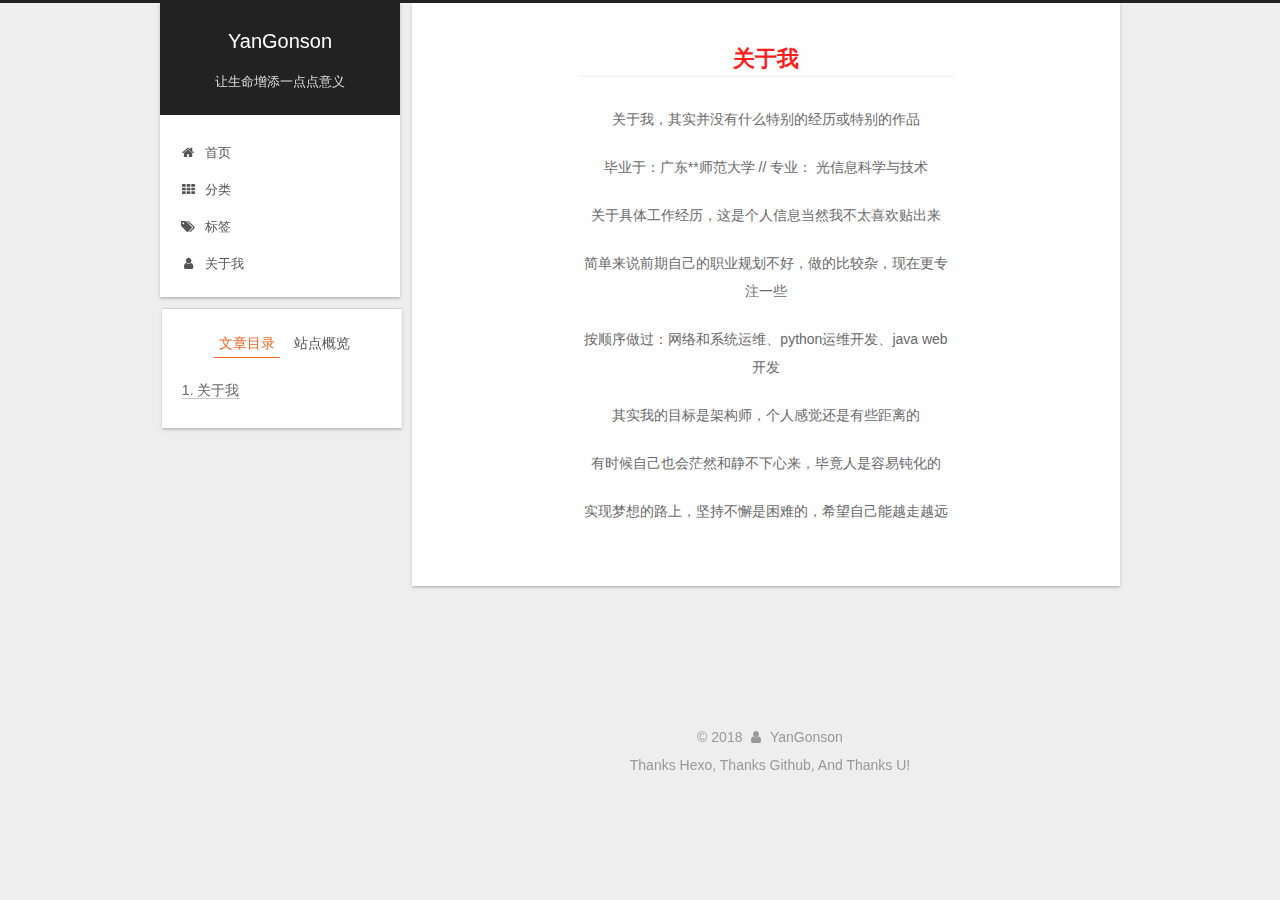
==== commit e51b0094: "Site updated: 2018-10-23 01:02:59" ====
--- a/about/index.html
+++ b/about/index.html
@@ -79,18 +79,18 @@
 
 
 
-<meta name="description" content="即将到来 COME SOON">
+<meta name="description" content="关于我 							 			                 			                       			                    关于我，其实并没有什么特别的经历或特别的作品">
 <meta name="keywords" content="java,elasticSearch,hadoop,redis">
 <meta property="og:type" content="website">
 <meta property="og:title" content="YanGonson">
 <meta property="og:url" content="http://yangonson.github.io/about/index.html">
 <meta property="og:site_name" content="YanGonson">
-<meta property="og:description" content="即将到来 COME SOON">
+<meta property="og:description" content="关于我 							 			                 			                       			                    关于我，其实并没有什么特别的经历或特别的作品">
 <meta property="og:locale" content="zh-Hans">
-<meta property="og:updated_time" content="2018-10-19T16:55:24.211Z">
+<meta property="og:updated_time" content="2018-10-22T17:01:57.265Z">
 <meta name="twitter:card" content="summary">
 <meta name="twitter:title" content="YanGonson">
-<meta name="twitter:description" content="即将到来 COME SOON">
+<meta name="twitter:description" content="关于我 							 			                 			                       			                    关于我，其实并没有什么特别的经历或特别的作品">
 
 
 
@@ -216,7 +216,7 @@
             
               <i class="menu-item-icon fa fa-fw fa-user"></i> <br />
             
-            关于
+            关于我
           </a>
         </li>
       
@@ -258,8 +258,49 @@
       <div class="post-body">
         
         
-          即将到来
-COME SOON
+          
+		<div id="content" style="width:60%; height: 100% ; margin: auto; background:white; text-align: center;">
+			
+			<div class="container">
+			    <div class="row">
+			        <div>
+			            
+			            <div>
+			            	<div class="mbox1">
+								<h1 style="color: red;">关于我</h1>
+							</div>
+			                <div class="mbox2" style="background: white;">
+			                      <br>
+			                    <p>关于我，其实并没有什么特别的经历或特别的作品</p>
+			                  
+			                </div>
+			                <div class="mbox3">
+			                    <p>毕业于：广东**师范大学  // 专业： 光信息科学与技术</p>
+			                </div>
+			                
+			                <div class="mbox4">
+			                	
+			                    <p>关于具体工作经历，这是个人信息当然我不太喜欢贴出来</p>
+			                    <p>简单来说前期自己的职业规划不好，做的比较杂，现在更专注一些</p>
+			                    <p>按顺序做过：网络和系统运维、python运维开发、java web开发</p>
+			                </div>
+			                
+			                <div class="mbox5">
+			                	
+			                	<p>其实我的目标是架构师，个人感觉还是有些距离的</p>
+			                	<p>有时候自己也会茫然和静不下心来，毕竟人是容易钝化的</p>
+			                	<p>实现梦想的路上，坚持不懈是困难的，希望自己能越走越远</p>
+			                </div>
+			                
+			            </div>
+			        </div>
+			    </div>
+			</div> 
+		</div>
+		
+		
+		<script src="./js/fin/js/reveal-it.js" type="text/javascript"></script>
+		<script src="./js/fin/js/main.js" type="text/javascript"></script>
         
       </div>
       
@@ -301,8 +342,17 @@
       
 
       
-
-      <section class="site-overview-wrap sidebar-panel sidebar-panel-active">
+        <ul class="sidebar-nav motion-element">
+          <li class="sidebar-nav-toc sidebar-nav-active" data-target="post-toc-wrap">
+            文章目录
+          </li>
+          <li class="sidebar-nav-overview" data-target="site-overview-wrap">
+            站点概览
+          </li>
+        </ul>
+      
+
+      <section class="site-overview-wrap sidebar-panel">
         <div class="site-overview">
           <div class="site-author motion-element" itemprop="author" itemscope itemtype="http://schema.org/Person">
             
@@ -367,6 +417,22 @@
       </section>
 
       
+      <!--noindex-->
+        <section class="post-toc-wrap motion-element sidebar-panel sidebar-panel-active">
+          <div class="post-toc">
+
+            
+              
+            
+
+            
+              <div class="post-toc-content"><ol class="nav"><li class="nav-item nav-level-1"><a class="nav-link" href="#undefined"><span class="nav-number">1.</span> <span class="nav-text">关于我</span></a></li></ol></div>
+            
+
+          </div>
+        </section>
+      <!--/noindex-->
+      
 
       
 
--- a/css/main.css
+++ b/css/main.css
@@ -1943,7 +1943,7 @@
   width: 4px;
   height: 4px;
   border-radius: 50%;
-  background: #d7ff90;
+  background: #ff85c8;
 }
 .links-of-blogroll {
   font-size: 13px;
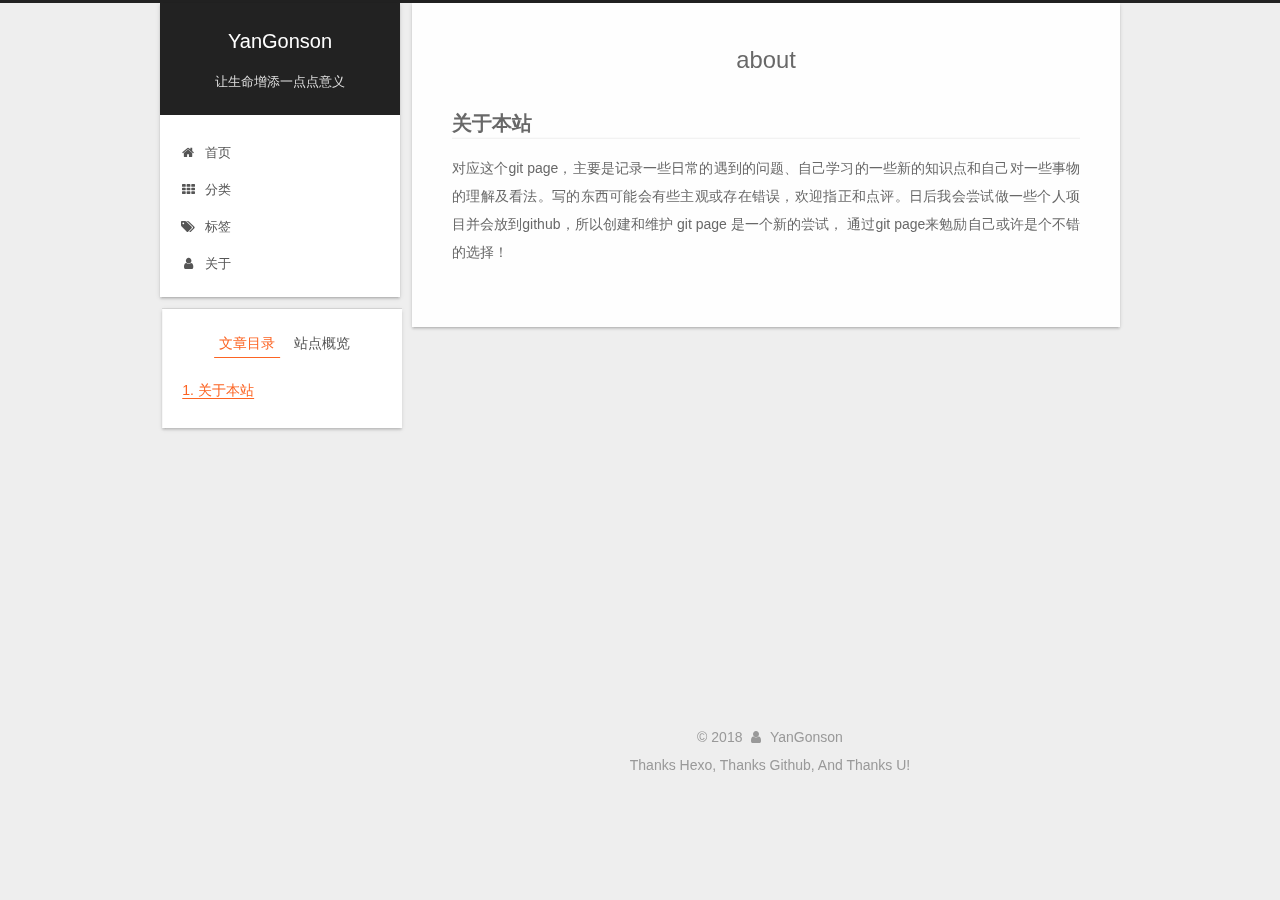
==== commit ba7293a0: "Site updated: 2018-10-23 13:55:52" ====
--- a/about/index.html
+++ b/about/index.html
@@ -79,18 +79,18 @@
 
 
 
-<meta name="description" content="关于我 							 			                 			                       			                    关于我，其实并没有什么特别的经历或特别的作品">
+<meta name="description" content="关于本站对应这个git page，主要是记录一些日常的遇到的问题、自己学习的一些新的知识点和自己对一些事物的理解及看法。写的东西可能会有些主观或存在错误，欢迎指正和点评。日后我会尝试做一些个人项目并会放到github，所以创建和维护 git page 是一个新的尝试， 通过git page来勉励自己或许是个不错的选择！">
 <meta name="keywords" content="java,elasticSearch,hadoop,redis">
 <meta property="og:type" content="website">
-<meta property="og:title" content="YanGonson">
+<meta property="og:title" content="about">
 <meta property="og:url" content="http://yangonson.github.io/about/index.html">
 <meta property="og:site_name" content="YanGonson">
-<meta property="og:description" content="关于我 							 			                 			                       			                    关于我，其实并没有什么特别的经历或特别的作品">
+<meta property="og:description" content="关于本站对应这个git page，主要是记录一些日常的遇到的问题、自己学习的一些新的知识点和自己对一些事物的理解及看法。写的东西可能会有些主观或存在错误，欢迎指正和点评。日后我会尝试做一些个人项目并会放到github，所以创建和维护 git page 是一个新的尝试， 通过git page来勉励自己或许是个不错的选择！">
 <meta property="og:locale" content="zh-Hans">
-<meta property="og:updated_time" content="2018-10-22T17:01:57.265Z">
+<meta property="og:updated_time" content="2018-10-23T05:55:00.413Z">
 <meta name="twitter:card" content="summary">
-<meta name="twitter:title" content="YanGonson">
-<meta name="twitter:description" content="关于我 							 			                 			                       			                    关于我，其实并没有什么特别的经历或特别的作品">
+<meta name="twitter:title" content="about">
+<meta name="twitter:description" content="关于本站对应这个git page，主要是记录一些日常的遇到的问题、自己学习的一些新的知识点和自己对一些事物的理解及看法。写的东西可能会有些主观或存在错误，欢迎指正和点评。日后我会尝试做一些个人项目并会放到github，所以创建和维护 git page 是一个新的尝试， 通过git page来勉励自己或许是个不错的选择！">
 
 
 
@@ -126,7 +126,7 @@
 
 
 
-  <title> | YanGonson</title>
+  <title>about | YanGonson</title>
   
 
 
@@ -216,7 +216,7 @@
             
               <i class="menu-item-icon fa fa-fw fa-user"></i> <br />
             
-            关于我
+            关于
           </a>
         </li>
       
@@ -246,7 +246,7 @@
     <div class="post-block page">
       <header class="post-header">
 
-	<h1 class="post-title" itemprop="name headline"></h1>
+	<h1 class="post-title" itemprop="name headline">about</h1>
 
 
 
@@ -258,49 +258,8 @@
       <div class="post-body">
         
         
-          
-		<div id="content" style="width:60%; height: 100% ; margin: auto; background:white; text-align: center;">
-			
-			<div class="container">
-			    <div class="row">
-			        <div>
-			            
-			            <div>
-			            	<div class="mbox1">
-								<h1 style="color: red;">关于我</h1>
-							</div>
-			                <div class="mbox2" style="background: white;">
-			                      <br>
-			                    <p>关于我，其实并没有什么特别的经历或特别的作品</p>
-			                  
-			                </div>
-			                <div class="mbox3">
-			                    <p>毕业于：广东**师范大学  // 专业： 光信息科学与技术</p>
-			                </div>
-			                
-			                <div class="mbox4">
-			                	
-			                    <p>关于具体工作经历，这是个人信息当然我不太喜欢贴出来</p>
-			                    <p>简单来说前期自己的职业规划不好，做的比较杂，现在更专注一些</p>
-			                    <p>按顺序做过：网络和系统运维、python运维开发、java web开发</p>
-			                </div>
-			                
-			                <div class="mbox5">
-			                	
-			                	<p>其实我的目标是架构师，个人感觉还是有些距离的</p>
-			                	<p>有时候自己也会茫然和静不下心来，毕竟人是容易钝化的</p>
-			                	<p>实现梦想的路上，坚持不懈是困难的，希望自己能越走越远</p>
-			                </div>
-			                
-			            </div>
-			        </div>
-			    </div>
-			</div> 
-		</div>
-		
-		
-		<script src="./js/fin/js/reveal-it.js" type="text/javascript"></script>
-		<script src="./js/fin/js/main.js" type="text/javascript"></script>
+          <h2 id="关于本站"><a href="#关于本站" class="headerlink" title="关于本站"></a>关于本站</h2><p>对应这个git page，主要是记录一些日常的遇到的问题、自己学习的一些新的知识点和自己对一些事物的理解及看法。写的东西可能会有些主观或存在错误，欢迎指正和点评。日后我会尝试做一些个人项目并会放到github，所以创建和维护 git page 是一个新的尝试， 通过git page来勉励自己或许是个不错的选择！</p>
+
         
       </div>
       
@@ -426,7 +385,7 @@
             
 
             
-              <div class="post-toc-content"><ol class="nav"><li class="nav-item nav-level-1"><a class="nav-link" href="#undefined"><span class="nav-number">1.</span> <span class="nav-text">关于我</span></a></li></ol></div>
+              <div class="post-toc-content"><ol class="nav"><li class="nav-item nav-level-2"><a class="nav-link" href="#关于本站"><span class="nav-number">1.</span> <span class="nav-text">关于本站</span></a></li></ol></div>
             
 
           </div>
--- a/css/main.css
+++ b/css/main.css
@@ -1943,7 +1943,7 @@
   width: 4px;
   height: 4px;
   border-radius: 50%;
-  background: #ff85c8;
+  background: #ffd7ff;
 }
 .links-of-blogroll {
   font-size: 13px;
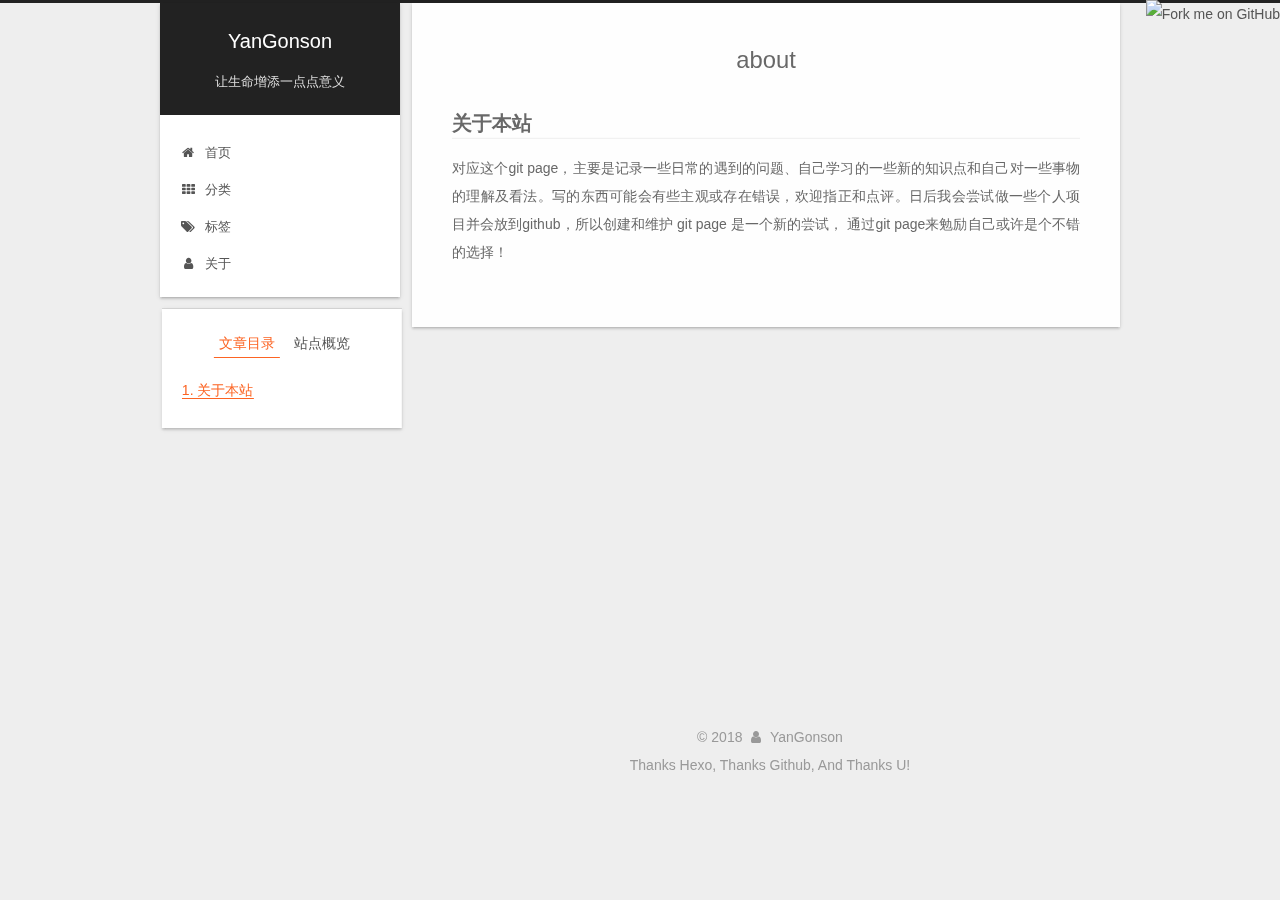
==== commit f4a265a7: "Site updated: 2018-10-23 17:00:30" ====
--- a/about/index.html
+++ b/about/index.html
@@ -147,7 +147,9 @@
 
   <div class="container sidebar-position-left page-post-detail">
     <div class="headband"></div>
-
+	<a href="https://github.com/yangonson">
+		<img style="position: absolute; top: 0; right: 0; border: 0;" src="https://s3.amazonaws.com/github/ribbons/forkme_right_green_007200.png" alt="Fork me on GitHub">
+	</a>
     <header id="header" class="header" itemscope itemtype="http://schema.org/WPHeader">
       <div class="header-inner"><div class="site-brand-wrapper">
   <div class="site-meta ">
--- a/css/main.css
+++ b/css/main.css
@@ -1943,7 +1943,7 @@
   width: 4px;
   height: 4px;
   border-radius: 50%;
-  background: #ffd7ff;
+  background: #6bffff;
 }
 .links-of-blogroll {
   font-size: 13px;
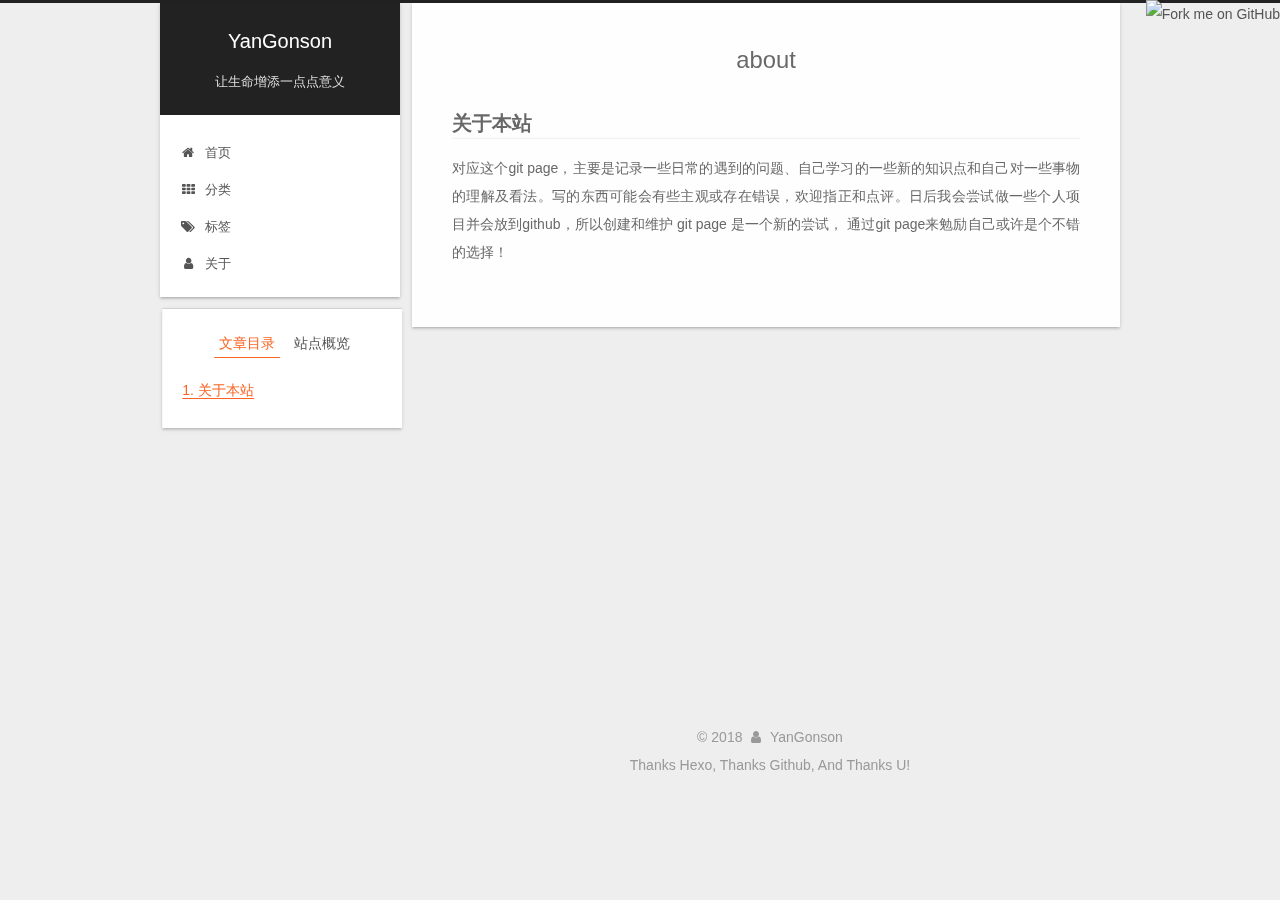
==== commit 4c2f214a: "Site updated: 2018-10-23 17:31:49" ====
--- a/about/index.html
+++ b/about/index.html
@@ -585,6 +585,22 @@
   
 
   
+<script>
+(function(){
+    var bp = document.createElement('script');
+    var curProtocol = window.location.protocol.split(':')[0];
+    if (curProtocol === 'https') {
+        bp.src = 'https://zz.bdstatic.com/linksubmit/push.js';        
+    }
+    else {
+        bp.src = 'http://push.zhanzhang.baidu.com/push.js';
+    }
+    var s = document.getElementsByTagName("script")[0];
+    s.parentNode.insertBefore(bp, s);
+})();
+</script>
+
+
 
   
   
--- a/css/main.css
+++ b/css/main.css
@@ -1943,7 +1943,7 @@
   width: 4px;
   height: 4px;
   border-radius: 50%;
-  background: #6bffff;
+  background: #ffff2e;
 }
 .links-of-blogroll {
   font-size: 13px;
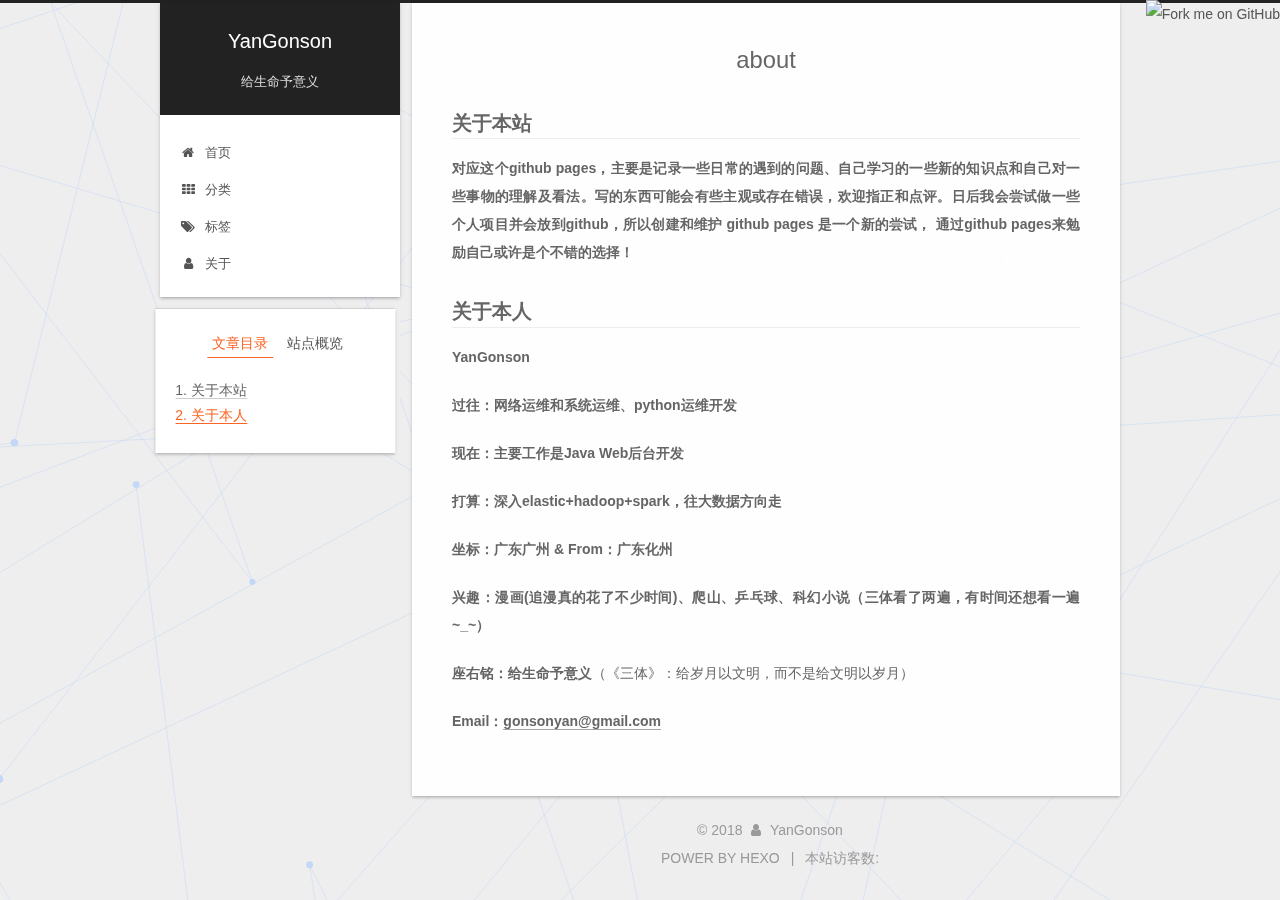
==== commit a1dc2b03: "Site updated: 2018-10-24 00:18:29" ====
--- a/about/index.html
+++ b/about/index.html
@@ -79,18 +79,18 @@
 
 
 
-<meta name="description" content="关于本站对应这个git page，主要是记录一些日常的遇到的问题、自己学习的一些新的知识点和自己对一些事物的理解及看法。写的东西可能会有些主观或存在错误，欢迎指正和点评。日后我会尝试做一些个人项目并会放到github，所以创建和维护 git page 是一个新的尝试， 通过git page来勉励自己或许是个不错的选择！">
+<meta name="description" content="关于本站对应这个github pages，主要是记录一些日常的遇到的问题、自己学习的一些新的知识点和自己对一些事物的理解及看法。写的东西可能会有些主观或存在错误，欢迎指正和点评。日后我会尝试做一些个人项目并会放到github，所以创建和维护 github pages 是一个新的尝试， 通过github pages来勉励自己或许是个不错的选择！ 关于本人YanGonson 过往：网络运维和系统运维、">
 <meta name="keywords" content="java,elasticSearch,hadoop,redis">
 <meta property="og:type" content="website">
 <meta property="og:title" content="about">
 <meta property="og:url" content="http://yangonson.github.io/about/index.html">
 <meta property="og:site_name" content="YanGonson">
-<meta property="og:description" content="关于本站对应这个git page，主要是记录一些日常的遇到的问题、自己学习的一些新的知识点和自己对一些事物的理解及看法。写的东西可能会有些主观或存在错误，欢迎指正和点评。日后我会尝试做一些个人项目并会放到github，所以创建和维护 git page 是一个新的尝试， 通过git page来勉励自己或许是个不错的选择！">
+<meta property="og:description" content="关于本站对应这个github pages，主要是记录一些日常的遇到的问题、自己学习的一些新的知识点和自己对一些事物的理解及看法。写的东西可能会有些主观或存在错误，欢迎指正和点评。日后我会尝试做一些个人项目并会放到github，所以创建和维护 github pages 是一个新的尝试， 通过github pages来勉励自己或许是个不错的选择！ 关于本人YanGonson 过往：网络运维和系统运维、">
 <meta property="og:locale" content="zh-Hans">
-<meta property="og:updated_time" content="2018-10-23T05:55:00.413Z">
+<meta property="og:updated_time" content="2018-10-23T14:55:02.670Z">
 <meta name="twitter:card" content="summary">
 <meta name="twitter:title" content="about">
-<meta name="twitter:description" content="关于本站对应这个git page，主要是记录一些日常的遇到的问题、自己学习的一些新的知识点和自己对一些事物的理解及看法。写的东西可能会有些主观或存在错误，欢迎指正和点评。日后我会尝试做一些个人项目并会放到github，所以创建和维护 git page 是一个新的尝试， 通过git page来勉励自己或许是个不错的选择！">
+<meta name="twitter:description" content="关于本站对应这个github pages，主要是记录一些日常的遇到的问题、自己学习的一些新的知识点和自己对一些事物的理解及看法。写的东西可能会有些主观或存在错误，欢迎指正和点评。日后我会尝试做一些个人项目并会放到github，所以创建和维护 github pages 是一个新的尝试， 通过github pages来勉励自己或许是个不错的选择！ 关于本人YanGonson 过往：网络运维和系统运维、">
 
 
 
@@ -163,7 +163,7 @@
       </a>
     </div>
       
-        <p class="site-subtitle">让生命增添一点点意义</p>
+        <p class="site-subtitle">给生命予意义</p>
       
   </div>
 
@@ -260,7 +260,15 @@
       <div class="post-body">
         
         
-          <h2 id="关于本站"><a href="#关于本站" class="headerlink" title="关于本站"></a>关于本站</h2><p>对应这个git page，主要是记录一些日常的遇到的问题、自己学习的一些新的知识点和自己对一些事物的理解及看法。写的东西可能会有些主观或存在错误，欢迎指正和点评。日后我会尝试做一些个人项目并会放到github，所以创建和维护 git page 是一个新的尝试， 通过git page来勉励自己或许是个不错的选择！</p>
+          <h2 id="关于本站"><a href="#关于本站" class="headerlink" title="关于本站"></a>关于本站</h2><p><strong>对应这个github pages，主要是记录一些日常的遇到的问题、自己学习的一些新的知识点和自己对一些事物的理解及看法。写的东西可能会有些主观或存在错误，欢迎指正和点评。日后我会尝试做一些个人项目并会放到github，所以创建和维护 github pages 是一个新的尝试， 通过github pages来勉励自己或许是个不错的选择！</strong></p>
+<h2 id="关于本人"><a href="#关于本人" class="headerlink" title="关于本人"></a>关于本人</h2><p><strong>YanGonson</strong></p>
+<p><strong>过往：网络运维和系统运维、python运维开发</strong></p>
+<p><strong>现在：主要工作是Java Web后台开发</strong></p>
+<p><strong>打算：深入elastic+hadoop+spark，往大数据方向走</strong></p>
+<p><strong>坐标：广东广州 &amp; From：广东化州</strong></p>
+<p><strong>兴趣：漫画(追漫真的花了不少时间)、爬山、乒乓球、科幻小说（三体看了两遍，有时间还想看一遍~_~）</strong></p>
+<p><strong>座右铭：给生命予意义</strong>（《三体》：给岁月以文明，而不是给文明以岁月）</p>
+<p><strong>Email：<a href="mailto:gonsonyan@gmail.com" target="_blank" rel="noopener">gonsonyan@gmail.com</a></strong></p>
 
         
       </div>
@@ -387,7 +395,7 @@
             
 
             
-              <div class="post-toc-content"><ol class="nav"><li class="nav-item nav-level-2"><a class="nav-link" href="#关于本站"><span class="nav-number">1.</span> <span class="nav-text">关于本站</span></a></li></ol></div>
+              <div class="post-toc-content"><ol class="nav"><li class="nav-item nav-level-2"><a class="nav-link" href="#关于本站"><span class="nav-number">1.</span> <span class="nav-text">关于本站</span></a></li><li class="nav-item nav-level-2"><a class="nav-link" href="#关于本人"><span class="nav-number">2.</span> <span class="nav-text">关于本人</span></a></li></ol></div>
             
 
           </div>
@@ -407,7 +415,8 @@
 
     <footer id="footer" class="footer">
       <div class="footer-inner">
-        <div class="copyright">&copy; <span itemprop="copyrightYear">2018</span>
+        <script async src="https://busuanzi.ibruce.info/busuanzi/2.3/busuanzi.pure.mini.js"></script>
+<div class="copyright">&copy; <span itemprop="copyrightYear">2018</span>
   <span class="with-love">
     <i class="fa fa-user"></i>
   </span>
@@ -417,7 +426,16 @@
 </div>
 
 
-  <div class="powered-by">Thanks Hexo, Thanks Github, And Thanks U!</div>
+  <div class="powered-by">POWER BY HEXO</div>
+
+
+
+<span class="post-meta-divider">|</span>
+ <div class="powered-by">
+ <span id="busuanzi_container_site_uv">
+  本站访客数:<span id="busuanzi_value_site_uv"></span>
+</span>
+ </div>
 
 
 
@@ -614,7 +632,13 @@
   
   
   
-   <script type="text/javascript" src="/js/src/dline.js"></script>
+  
+   <script type="text/javascript" src="/js/src/three_line.min.js"></script>
+   <script type="text/javascript" src="/js/src/canvas_lines.min.js"></script>
+  
+  
+  
+   <script type="text/javascript" src="/js/src/click_love.js"></script>
   
 </body>
 </html>
--- a/css/main.css
+++ b/css/main.css
@@ -1943,7 +1943,7 @@
   width: 4px;
   height: 4px;
   border-radius: 50%;
-  background: #ffff2e;
+  background: #41ffff;
 }
 .links-of-blogroll {
   font-size: 13px;
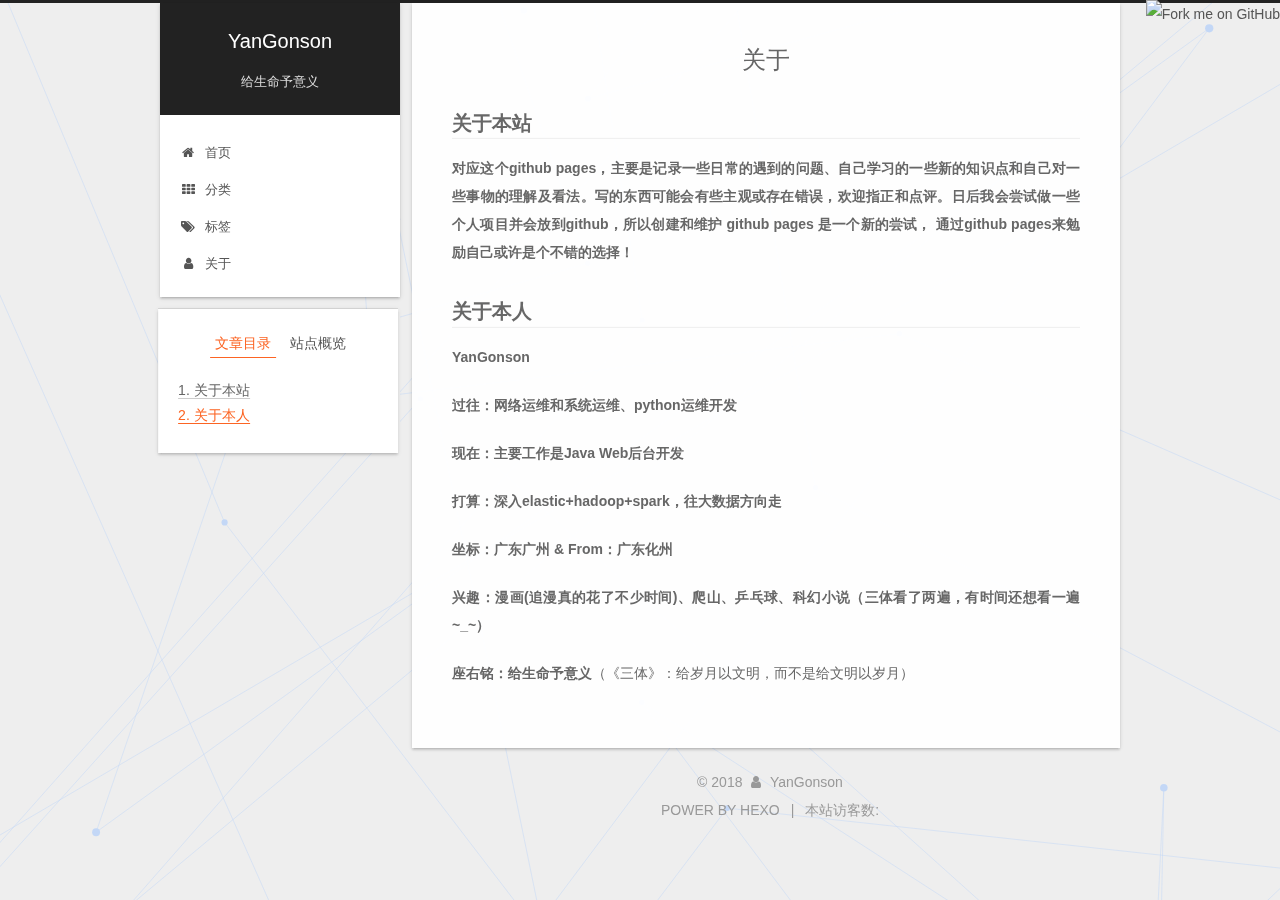
==== commit c59baf98: "Site updated: 2018-10-24 00:44:59" ====
--- a/about/index.html
+++ b/about/index.html
@@ -82,14 +82,14 @@
 <meta name="description" content="关于本站对应这个github pages，主要是记录一些日常的遇到的问题、自己学习的一些新的知识点和自己对一些事物的理解及看法。写的东西可能会有些主观或存在错误，欢迎指正和点评。日后我会尝试做一些个人项目并会放到github，所以创建和维护 github pages 是一个新的尝试， 通过github pages来勉励自己或许是个不错的选择！ 关于本人YanGonson 过往：网络运维和系统运维、">
 <meta name="keywords" content="java,elasticSearch,hadoop,redis">
 <meta property="og:type" content="website">
-<meta property="og:title" content="about">
+<meta property="og:title" content="关于">
 <meta property="og:url" content="http://yangonson.github.io/about/index.html">
 <meta property="og:site_name" content="YanGonson">
 <meta property="og:description" content="关于本站对应这个github pages，主要是记录一些日常的遇到的问题、自己学习的一些新的知识点和自己对一些事物的理解及看法。写的东西可能会有些主观或存在错误，欢迎指正和点评。日后我会尝试做一些个人项目并会放到github，所以创建和维护 github pages 是一个新的尝试， 通过github pages来勉励自己或许是个不错的选择！ 关于本人YanGonson 过往：网络运维和系统运维、">
 <meta property="og:locale" content="zh-Hans">
-<meta property="og:updated_time" content="2018-10-23T14:55:02.670Z">
+<meta property="og:updated_time" content="2018-10-23T16:39:20.915Z">
 <meta name="twitter:card" content="summary">
-<meta name="twitter:title" content="about">
+<meta name="twitter:title" content="关于">
 <meta name="twitter:description" content="关于本站对应这个github pages，主要是记录一些日常的遇到的问题、自己学习的一些新的知识点和自己对一些事物的理解及看法。写的东西可能会有些主观或存在错误，欢迎指正和点评。日后我会尝试做一些个人项目并会放到github，所以创建和维护 github pages 是一个新的尝试， 通过github pages来勉励自己或许是个不错的选择！ 关于本人YanGonson 过往：网络运维和系统运维、">
 
 
@@ -126,7 +126,7 @@
 
 
 
-  <title>about | YanGonson</title>
+  <title>关于 | YanGonson</title>
   
 
 
@@ -248,7 +248,7 @@
     <div class="post-block page">
       <header class="post-header">
 
-	<h1 class="post-title" itemprop="name headline">about</h1>
+	<h1 class="post-title" itemprop="name headline">关于</h1>
 
 
 
@@ -268,7 +268,6 @@
 <p><strong>坐标：广东广州 &amp; From：广东化州</strong></p>
 <p><strong>兴趣：漫画(追漫真的花了不少时间)、爬山、乒乓球、科幻小说（三体看了两遍，有时间还想看一遍~_~）</strong></p>
 <p><strong>座右铭：给生命予意义</strong>（《三体》：给岁月以文明，而不是给文明以岁月）</p>
-<p><strong>Email：<a href="mailto:gonsonyan@gmail.com" target="_blank" rel="noopener">gonsonyan@gmail.com</a></strong></p>
 
         
       </div>
@@ -372,6 +371,22 @@
 
           
 
+          
+            <div class="links-of-author motion-element">
+                
+                  <span class="links-of-author-item">
+                    <a href="https://github.com/yangonson" target="_blank" title="GitHub">
+                      
+                        <i class="fa fa-fw fa-github"></i>GitHub</a>
+                  </span>
+                
+                  <span class="links-of-author-item">
+                    <a href="mailto:gonsonyan@gmail.com" target="_blank" title="E-Mail">
+                      
+                        <i class="fa fa-fw fa-envelope"></i>E-Mail</a>
+                  </span>
+                
+            </div>
           
 
           
--- a/css/main.css
+++ b/css/main.css
@@ -1943,7 +1943,7 @@
   width: 4px;
   height: 4px;
   border-radius: 50%;
-  background: #41ffff;
+  background: #61c7a6;
 }
 .links-of-blogroll {
   font-size: 13px;
